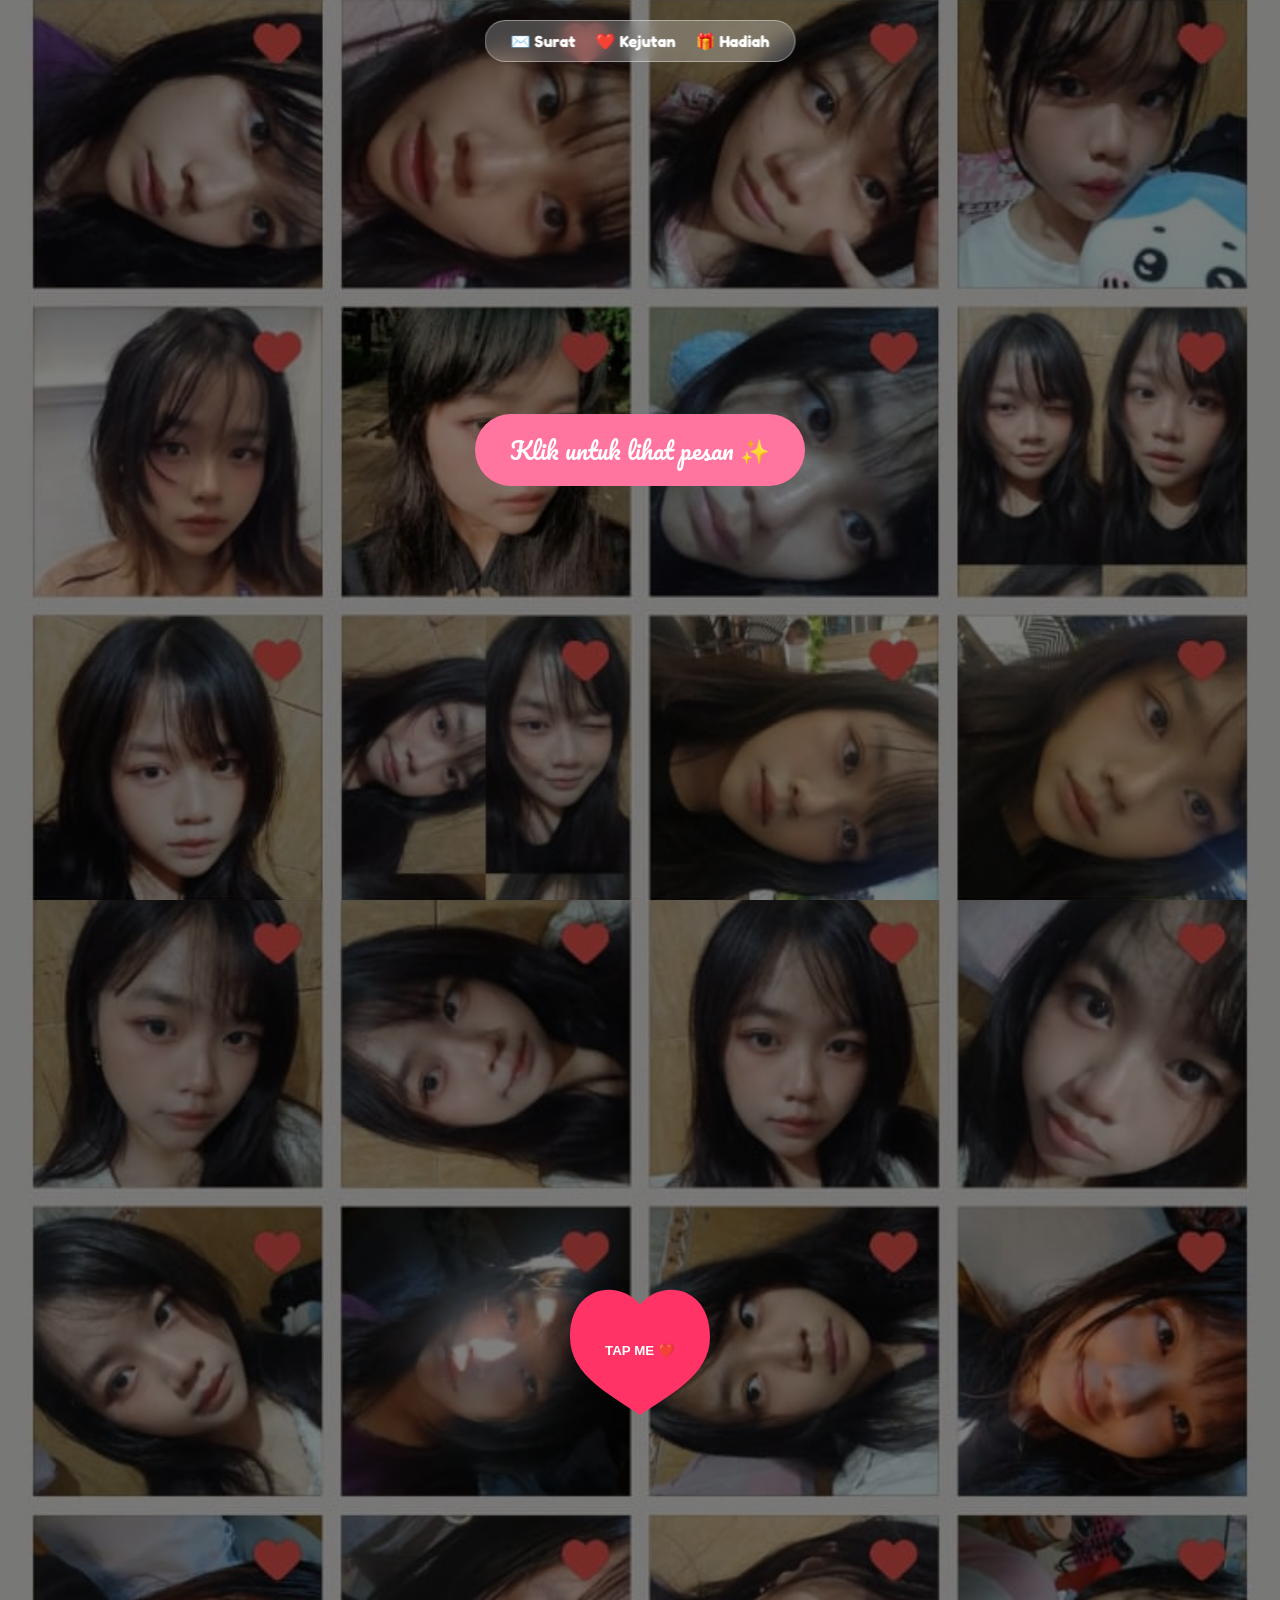
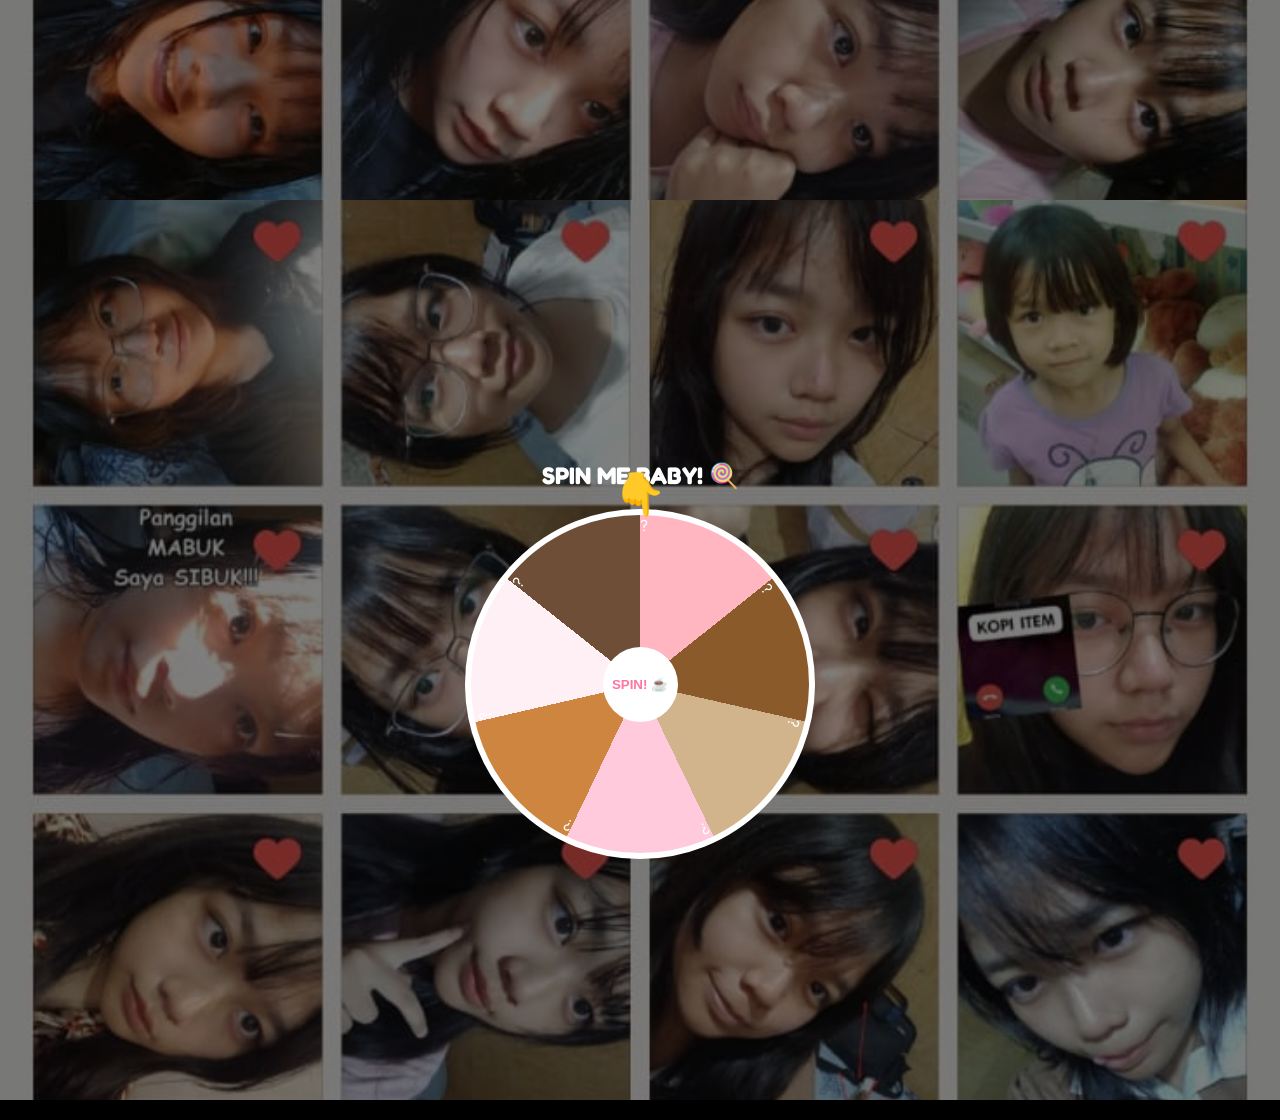
==== index.html @ 91cc910a "Modify letter text in index.html Updated the letter text to include a more positive message." ====
<!DOCTYPE html>
<html lang="id">
<head>
    <meta charset="UTF-8">
    <meta name="viewport" content="width=device-width, initial-scale=1.0">
    <title>Spesial Buat Koron Sayang</title>
    <link href="https://fonts.googleapis.com/css2?family=Fredoka:wght@400;600&family=Pacifico&display=swap" rel="stylesheet">
    <link rel="stylesheet" href="style.css">
</head>
<body>

    <nav class="cute-nav">
        <a href="#page1">✉️ Surat</a>
        <a href="#page2">❤️ Kejutan</a>
        <a href="#page3">🎁 Hadiah</a>
    </nav>

    <section id="page1" class="section-page">
        <button id="reveal-btn" onclick="openLetter()">Klik untuk lihat pesan ✨</button>
        <div id="letter-box" class="glass-card">
            <img src="Koronku 2/pop 1.jpeg" class="pop-img pop-left" alt="pop 1">
            <img src="Koronku 2/pop 2.jpeg" class="pop-img pop-center" alt="pop 2">
            <img src="Koronku 2/pop 3.jpeg" class="pop-img pop-right" alt="pop 3">
            <h2 class="romantic-title">Hello Sayangku...</h2>
            <p class="letter-text">
                Koron sayangku cintaku, <strong>SELAMAT SUDAH MENUNTASKAN UTBK</strong>, apapun yang jadi hasilnya, aku tetap mencintaimu, aku tetap bangga sama kamu. I LOVE YOU NO MATTER WHAT !!!
            </p>
        </div>
    </section>

    <section id="page2" class="section-page">
        <div class="love-container">
            <button id="love-btn" class="heart-shape-btn" onclick="explodeLove()">TAP ME ❤️</button>
            <div id="mid-message" class="message-center">
                <h2 class="msg-title">All my Gift</h2>
                <p class="msg-subtitle">Sayangku, terima kasih sudah selalu menerima buah cinta dan kasih sayangku</p>
                <span class="msg-footer">- Ur Provider</span>
            </div>
            <div id="circle-photos" class="photo-form-wrap">
                <img src="Koronku 3/photo 1.jpeg" class="heart-photo pos-top-left" alt="photo 1">
                <img src="Koronku 3/photo 2.jpeg" class="heart-photo pos-top-right" alt="photo 2">
                <img src="Koronku 3/photo 3.jpeg" class="heart-photo pos-mid-left" alt="photo 3">
                <img src="Koronku 3/photo 4.jpeg" class="heart-photo pos-mid-right" alt="photo 4">
                <img src="Koronku 3/photo 5.jpeg" class="heart-photo pos-bottom" alt="photo 5">
            </div>
        </div>
    </section>

    <section id="page3" class="section-page">
        <h1 class="spin-title">SPIN ME BABY! 🍭</h1>
        <div class="wheel-box">
            <div class="wheel-pointer">👇</div>
            <div id="wheel" class="wheel-canvas">
                <div class="segment" style="--sec:0;"><span>?</span></div>
                <div class="segment" style="--sec:1;"><span>?</span></div>
                <div class="segment" style="--sec:2;"><span>?</span></div>
                <div class="segment" style="--sec:3;"><span>?</span></div>
                <div class="segment" style="--sec:4;"><span>?</span></div>
                <div class="segment" style="--sec:5;"><span>?</span></div>
                <div class="segment" style="--sec:6;"><span>?</span></div>
            </div>
            <button id="spin-btn" onclick="spinWheel()">SPIN! ☕</button>
        </div>
    </section>

    <svg width="0" height="0">
        <defs>
            <clipPath id="heart-clip" clipPathUnits="objectBoundingBox">
                <path d="M 0.5, 0.15 C 0.35, -0.05, 0, 0, 0, 0.4 C 0, 0.7, 0.3, 0.85, 0.5, 1 C 0.7, 0.85, 1, 0.7, 1, 0.4 C 1, 0, 0.65, -0.05, 0.5, 0.15 Z" />
            </clipPath>
        </defs>
    </svg>
    <script src="script.js"></script>
</body>
</html>
---- style.css ----
html { scroll-behavior: smooth; }
body { margin: 0; padding: 0; font-family: 'Fredoka', sans-serif; color: #fff; background: #000; overflow-x: hidden; }

.cute-nav { position: fixed; top: 20px; left: 50%; transform: translateX(-50%); background: rgba(255, 255, 255, 0.25); backdrop-filter: blur(8px); padding: 10px 25px; border-radius: 30px; display: flex; gap: 20px; z-index: 100; border: 1px solid rgba(255, 255, 255, 0.4); }
.cute-nav a { color: #fff; text-decoration: none; font-weight: bold; }

.section-page { min-height: 100vh; display: flex; flex-direction: column; justify-content: center; align-items: center; background-size: cover; background-position: center; position: relative; }
#page1 { background-image: linear-gradient(rgba(0,0,0,0.5), rgba(0,0,0,0.5)), url('Koronku/bg 1.jpeg'); }
#page2 { background-image: linear-gradient(rgba(0,0,0,0.5), rgba(0,0,0,0.5)), url('Koronku/bg 2.jpeg'); }
#page3 { background-image: linear-gradient(rgba(0,0,0,0.5), rgba(0,0,0,0.5)), url('Koronku/bg 3.jpeg'); }

/* PAGE 1: TOMBOL PACIFICO & POP SLIDE */
#reveal-btn { background: #ff75a0; color: white; border: none; padding: 15px 35px; font-size: 1.5rem; font-family: 'Pacifico', cursive; border-radius: 50px; cursor: pointer; transition: 0.3s; }
.glass-card { background: rgba(255, 255, 255, 0.15); backdrop-filter: blur(15px); border: 2px solid rgba(255, 255, 255, 0.3); border-radius: 25px; padding: 40px; max-width: 500px; text-align: center; display: none; opacity: 0; position: relative; z-index: 5; }
.glass-card.open { display: block; opacity: 1; }

.pop-img { position: absolute; width: 100px; height: 100px; object-fit: cover; border: 3px solid #fff; border-radius: 10px; opacity: 0; transition: 0.8s cubic-bezier(0.175, 0.885, 0.32, 1.275); z-index: 10; top: 50%; left: 50%; transform: translate(-50%, -50%) scale(0.1); }
.pop-img.show { opacity: 1; transform: translate(var(--tx), var(--ty)) scale(1) rotate(var(--rot)); }
.pop-left { --tx: -260px; --ty: -180px; --rot: -10deg; }
.pop-center { --tx: -50px; --ty: -210px; --rot: 0deg; }
.pop-right { --tx: 160px; --ty: -180px; --rot: 10deg; }

/* PAGE 2: TEKS STABIL DI TENGAH */
.love-container { position: relative; width: 100%; height: 100vh; display: flex; justify-content: center; align-items: center; overflow: hidden; }
.heart-shape-btn { width: 140px; height: 130px; background: #ff3366; border: none; color: white; font-weight: bold; clip-path: url(#heart-clip); z-index: 10; cursor: pointer; transition: 0.4s; }
.message-center { position: absolute; text-align: center; width: 320px; top: 50%; left: 50%; transform: translate(-50%, -50%); opacity: 0; transition: 1s; z-index: 5; height: 160px; display: flex; flex-direction: column; justify-content: center; }
.message-center.show-msg { opacity: 1; }
.msg-title { font-family: 'Pacifico', cursive; color: #ffcbdc; font-size: 2.2rem; margin: 0; }

.heart-photo { position: absolute; width: 180px; height: 180px; object-fit: cover; clip-path: url(#heart-clip); left: 50%; top: 50%; transform: translate(-50%, -50%) scale(0); opacity: 0; transition: 1.2s cubic-bezier(0.175, 0.885, 0.32, 1.1); }
.show-form .heart-photo { opacity: 1; }
.show-form .pos-top-left { transform: translate(-280px, -200px) scale(1); }
.show-form .pos-top-right { transform: translate(100px, -200px) scale(1); }
.show-form .pos-mid-left { transform: translate(-350px, 20px) scale(1); }
.show-form .pos-mid-right { transform: translate(170px, 20px) scale(1); }
.show-form .pos-bottom { transform: translate(-90px, 220px) scale(1); }

/* PAGE 3: ANTI-PENYON & SPIN TERUS */
.wheel-box { position: relative; width: 350px; height: 350px; display: flex; justify-content: center; align-items: center; }
.wheel-canvas { width: 350px; height: 350px; border-radius: 50%; border: 6px solid #fff; position: relative; overflow: hidden; box-sizing: border-box; background: conic-gradient(#ffb6c1 0 51.4deg, #8b5a2b 51.4deg 102.8deg, #d2b48c 102.8deg 154.2deg, #ffcbdc 154.2deg 205.6deg, #cd853f 205.6deg 257deg, #fff0f5 257deg 308.4deg, #6f4e37 308.4deg 360deg); transition: transform 4s cubic-bezier(0.15, 0, 0.15, 1); transform-origin: center center; }
.wheel-pointer { position: absolute; top: -40px; left: 50%; transform: translateX(-50%); font-size: 2.5rem; z-index: 20; }
.segment { position: absolute; width: 50%; height: 50%; top: 0; left: 50%; transform-origin: 0% 100%; transform: rotate(calc(var(--sec) * 51.43deg)); }
#spin-btn { position: absolute; width: 75px; height: 75px; border-radius: 50%; border: none; background: #fff; color: #ff75a0; font-weight: bold; cursor: pointer; z-index: 30; }

.particle { position: absolute; left: 50%; top: 50%; animation: explode 1s forwards; }
@keyframes explode { 100% { transform: translate(var(--tx), var(--ty)) scale(0); opacity: 0; } }
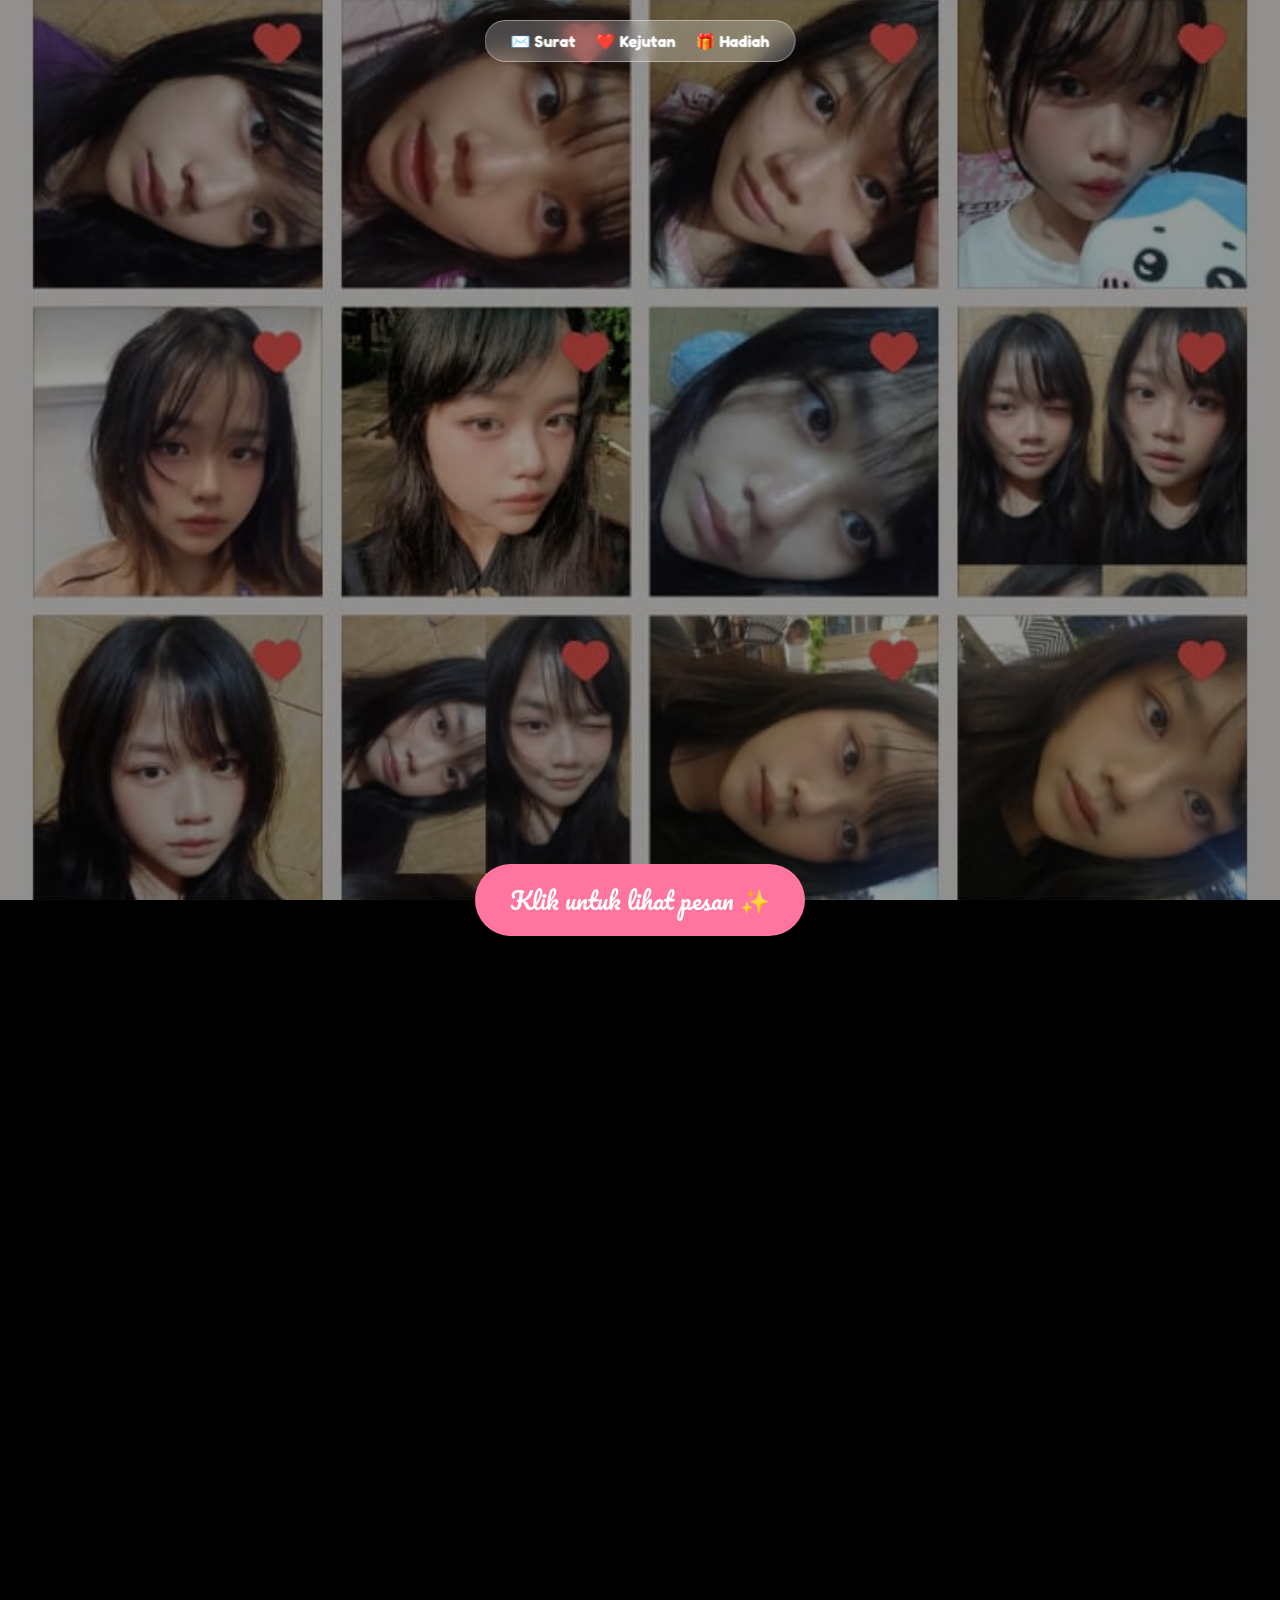
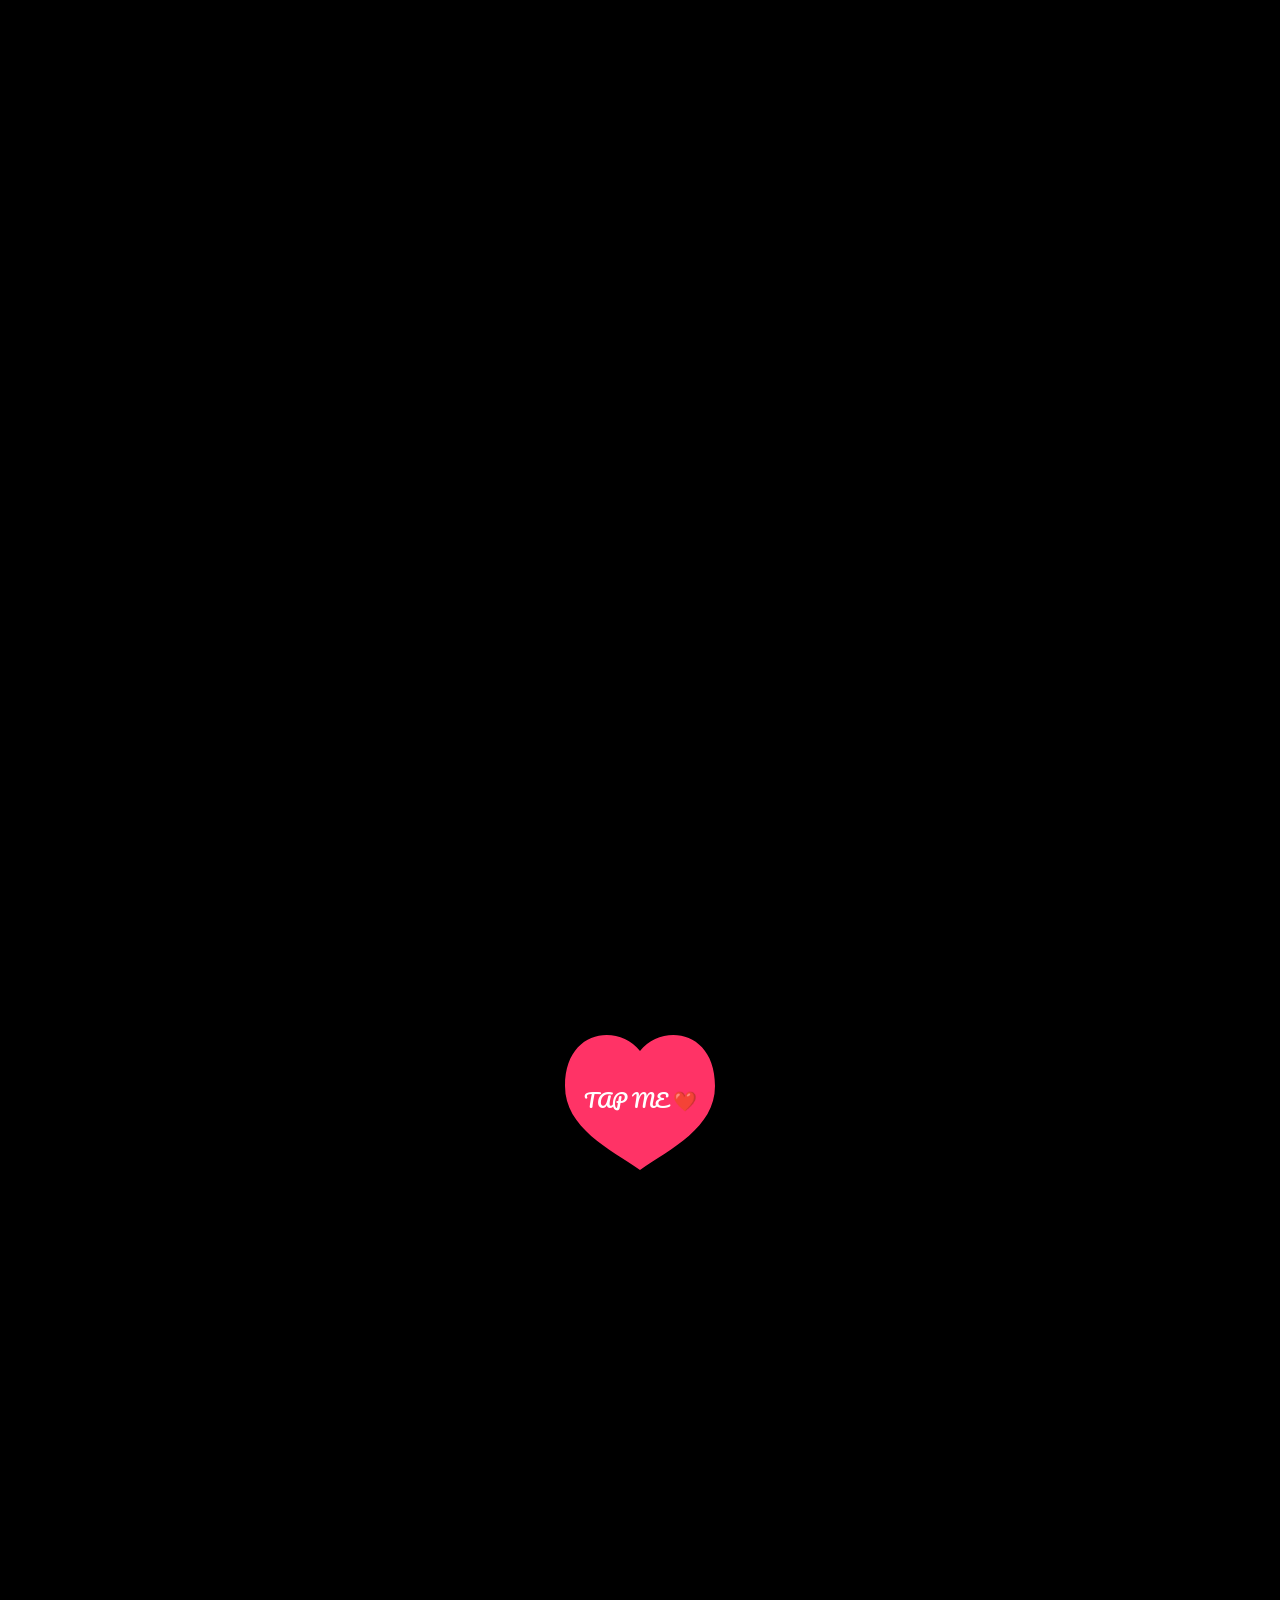
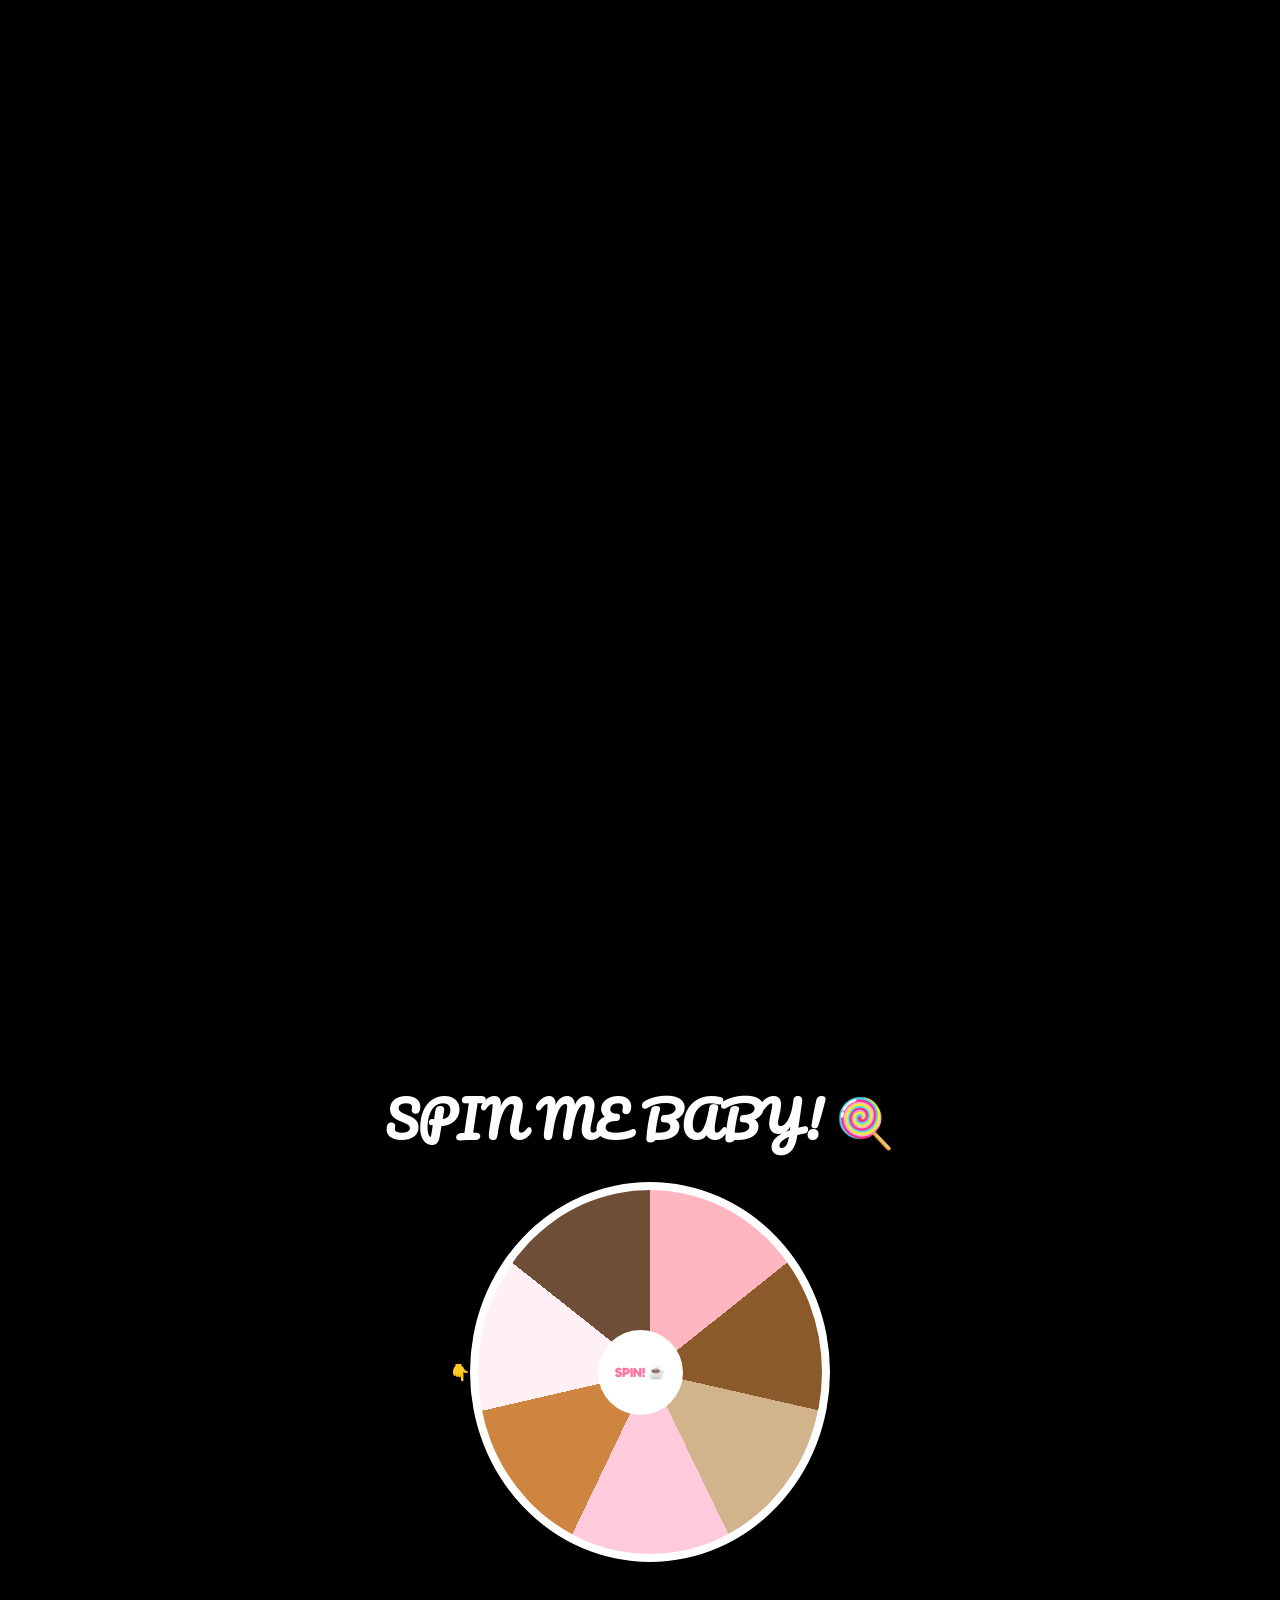
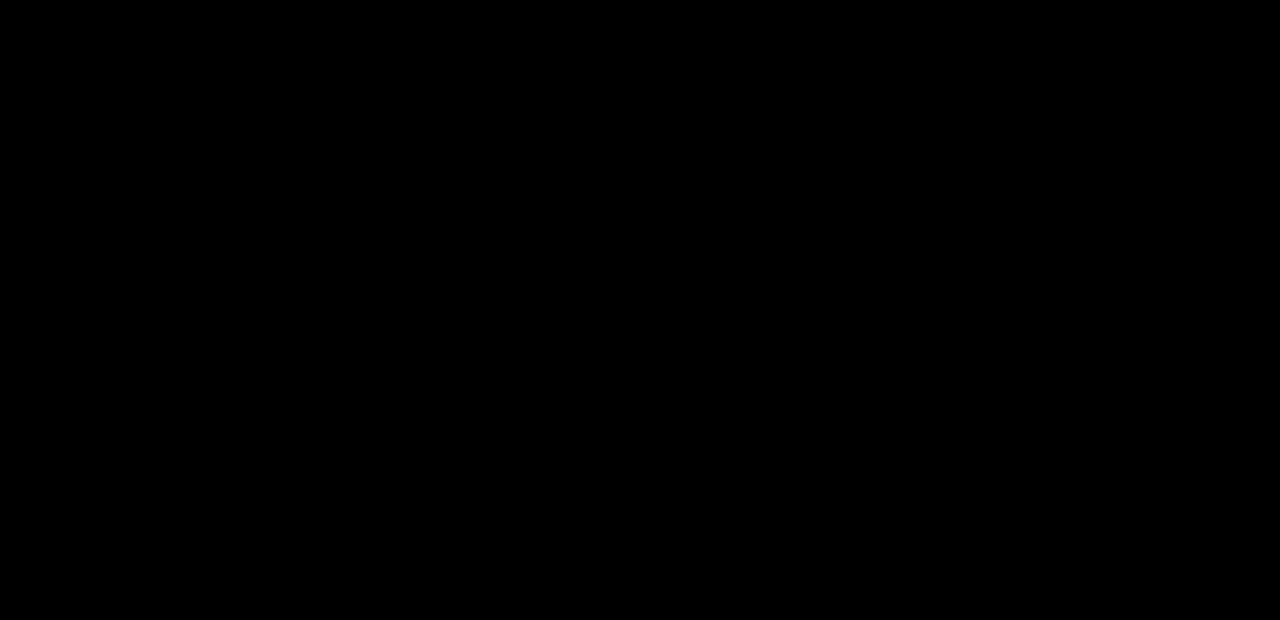
==== commit 20fa141d: "Update index.html" ====
--- a/index.html
+++ b/index.html
@@ -23,7 +23,7 @@
             <img src="Koronku 2/pop 3.jpeg" class="pop-img pop-right" alt="pop 3">
             <h2 class="romantic-title">Hello Sayangku...</h2>
             <p class="letter-text">
-                Koron sayangku cintaku, <strong>SELAMAT SUDAH MENUNTASKAN UTBK</strong>, apapun yang jadi hasilnya, aku tetap mencintaimu, aku tetap bangga sama kamu. I LOVE YOU NO MATTER WHAT !!!
+                Koron sayangku cintaku, <strong>SELAMAT SUDAH MENUNTASKAN UTBK</strong>, apapun hasilnya, aku tetap sayang sama kamu seutuhnya, aku tetap sangat mencintaimu, aku tetap bangga sama kamu. <strong>I LOVE YOU NO MATTER WHAT!!!</strong>
             </p>
         </div>
     </section>
@@ -47,7 +47,7 @@
     </section>
 
     <section id="page3" class="section-page">
-        <h1 class="spin-title">SPIN ME BABY! 🍭</h1>
+        <h1 class="spin-title" style="font-family: 'Pacifico', cursive; font-size: 3rem; margin-bottom: 20px;">SPIN ME BABY! 🍭</h1>
         <div class="wheel-box">
             <div class="wheel-pointer">👇</div>
             <div id="wheel" class="wheel-canvas">
--- a/style.css
+++ b/style.css
@@ -1,46 +1,93 @@
+/* --- DASAR & NAV --- */
 html { scroll-behavior: smooth; }
 body { margin: 0; padding: 0; font-family: 'Fredoka', sans-serif; color: #fff; background: #000; overflow-x: hidden; }
 
-.cute-nav { position: fixed; top: 20px; left: 50%; transform: translateX(-50%); background: rgba(255, 255, 255, 0.25); backdrop-filter: blur(8px); padding: 10px 25px; border-radius: 30px; display: flex; gap: 20px; z-index: 100; border: 1px solid rgba(255, 255, 255, 0.4); }
+.cute-nav {
+    position: fixed; top: 20px; left: 50%; transform: translateX(-50%);
+    background: rgba(255, 255, 255, 0.25); backdrop-filter: blur(8px);
+    padding: 10px 25px; border-radius: 30px; display: flex; gap: 20px; z-index: 100;
+    border: 1px solid rgba(255, 255, 255, 0.4);
+}
 .cute-nav a { color: #fff; text-decoration: none; font-weight: bold; }
 
-.section-page { min-height: 100vh; display: flex; flex-direction: column; justify-content: center; align-items: center; background-size: cover; background-position: center; position: relative; }
-#page1 { background-image: linear-gradient(rgba(0,0,0,0.5), rgba(0,0,0,0.5)), url('Koronku/bg 1.jpeg'); }
-#page2 { background-image: linear-gradient(rgba(0,0,0,0.5), rgba(0,0,0,0.5)), url('Koronku/bg 2.jpeg'); }
-#page3 { background-image: linear-gradient(rgba(0,0,0,0.5), rgba(0,0,0,0.5)), url('Koronku/bg 3.jpeg'); }
+/* SECTIONS: Dibuat lebih panjang (200vh) agar background lebih terekspos */
+.section-page {
+    min-height: 200vh; 
+    display: flex; flex-direction: column; 
+    justify-content: center; align-items: center;
+    background-size: cover; background-position: center; 
+    background-attachment: fixed; /* Membuat efek parallax agar foto background lebih 'terasa' */
+    position: relative;
+}
+#page1 { background-image: linear-gradient(rgba(0,0,0,0.4), rgba(0,0,0,0.4)), url('Koronku/bg 1.jpeg'); }
+#page2 { background-image: linear-gradient(rgba(0,0,0,0.4), rgba(0,0,0,0.4)), url('Koronku/bg 2.jpeg'); }
+#page3 { background-image: linear-gradient(rgba(0,0,0,0.4), rgba(0,0,0,0.4)), url('Koronku/bg 3.jpeg'); }
 
-/* PAGE 1: TOMBOL PACIFICO & POP SLIDE */
-#reveal-btn { background: #ff75a0; color: white; border: none; padding: 15px 35px; font-size: 1.5rem; font-family: 'Pacifico', cursive; border-radius: 50px; cursor: pointer; transition: 0.3s; }
-.glass-card { background: rgba(255, 255, 255, 0.15); backdrop-filter: blur(15px); border: 2px solid rgba(255, 255, 255, 0.3); border-radius: 25px; padding: 40px; max-width: 500px; text-align: center; display: none; opacity: 0; position: relative; z-index: 5; }
+/* PAGE 1: SURAT */
+#reveal-btn {
+    background: #ff75a0; color: white; border: none; padding: 15px 35px;
+    font-size: 1.5rem; font-family: 'Pacifico', cursive;
+    border-radius: 50px; cursor: pointer; transition: 0.3s;
+}
+.glass-card {
+    background: rgba(255, 255, 255, 0.15); backdrop-filter: blur(15px);
+    border: 2px solid rgba(255, 255, 255, 0.3); border-radius: 25px;
+    padding: 50px 40px; max-width: 500px; text-align: center;
+    display: none; opacity: 0; position: relative; z-index: 5;
+}
 .glass-card.open { display: block; opacity: 1; }
 
-.pop-img { position: absolute; width: 100px; height: 100px; object-fit: cover; border: 3px solid #fff; border-radius: 10px; opacity: 0; transition: 0.8s cubic-bezier(0.175, 0.885, 0.32, 1.275); z-index: 10; top: 50%; left: 50%; transform: translate(-50%, -50%) scale(0.1); }
+.pop-img {
+    position: absolute; width: 110px; height: 110px; object-fit: cover;
+    border: 3px solid #fff; border-radius: 12px; opacity: 0;
+    transition: 0.8s cubic-bezier(0.175, 0.885, 0.32, 1.275);
+    z-index: 10; top: 50%; left: 50%; transform: translate(-50%, -50%) scale(0.1);
+}
 .pop-img.show { opacity: 1; transform: translate(var(--tx), var(--ty)) scale(1) rotate(var(--rot)); }
-.pop-left { --tx: -260px; --ty: -180px; --rot: -10deg; }
-.pop-center { --tx: -50px; --ty: -210px; --rot: 0deg; }
-.pop-right { --tx: 160px; --ty: -180px; --rot: 10deg; }
+.pop-left { --tx: -280px; --ty: -200px; --rot: -10deg; }
+.pop-center { --tx: -50px; --ty: -240px; --rot: 0deg; }
+.pop-right { --tx: 180px; --ty: -200px; --rot: 10deg; }
 
-/* PAGE 2: TEKS STABIL DI TENGAH */
-.love-container { position: relative; width: 100%; height: 100vh; display: flex; justify-content: center; align-items: center; overflow: hidden; }
-.heart-shape-btn { width: 140px; height: 130px; background: #ff3366; border: none; color: white; font-weight: bold; clip-path: url(#heart-clip); z-index: 10; cursor: pointer; transition: 0.4s; }
-.message-center { position: absolute; text-align: center; width: 320px; top: 50%; left: 50%; transform: translate(-50%, -50%); opacity: 0; transition: 1s; z-index: 5; height: 160px; display: flex; flex-direction: column; justify-content: center; }
+/* PAGE 2: REVISI POSISI TEKS & FOTO */
+.love-container { position: relative; width: 100%; height: 100vh; display: flex; justify-content: center; align-items: center; }
+
+.heart-shape-btn {
+    width: 150px; height: 140px; background: #ff3366; border: none;
+    color: white; font-family: 'Pacifico', cursive; font-size: 1.2rem;
+    clip-path: url(#heart-clip); z-index: 20; cursor: pointer; transition: 0.4s;
+}
+
+.message-center {
+    position: absolute; text-align: center; width: 350px;
+    top: 50%; left: 50%; transform: translate(-50%, -50%);
+    opacity: 0; transition: 1.2s; z-index: 5;
+}
 .message-center.show-msg { opacity: 1; }
-.msg-title { font-family: 'Pacifico', cursive; color: #ffcbdc; font-size: 2.2rem; margin: 0; }
+.msg-title { font-family: 'Pacifico', cursive; color: #ffcbdc; font-size: 2.5rem; margin: 0; }
+.msg-subtitle { font-weight: 600; margin-top: 10px; line-height: 1.4; text-shadow: 1px 1px 5px rgba(0,0,0,0.5); }
 
-.heart-photo { position: absolute; width: 180px; height: 180px; object-fit: cover; clip-path: url(#heart-clip); left: 50%; top: 50%; transform: translate(-50%, -50%) scale(0); opacity: 0; transition: 1.2s cubic-bezier(0.175, 0.885, 0.32, 1.1); }
-.show-form .heart-photo { opacity: 1; }
-.show-form .pos-top-left { transform: translate(-280px, -200px) scale(1); }
-.show-form .pos-top-right { transform: translate(100px, -200px) scale(1); }
-.show-form .pos-mid-left { transform: translate(-350px, 20px) scale(1); }
-.show-form .pos-mid-right { transform: translate(170px, 20px) scale(1); }
-.show-form .pos-bottom { transform: translate(-90px, 220px) scale(1); }
+.heart-photo {
+    position: absolute; width: 200px; height: 200px; object-fit: cover;
+    clip-path: url(#heart-clip); left: 50%; top: 50%;
+    transform: translate(-50%, -50%) scale(0); opacity: 0;
+    transition: 1.3s cubic-bezier(0.175, 0.885, 0.32, 1.1);
+}
+/* Koordinat diperluas agar teks di tengah tidak tertutup dan wajah aman */
+.show-form .pos-top-left { transform: translate(-340px, -230px) scale(1); }
+.show-form .pos-top-right { transform: translate(140px, -230px) scale(1); }
+.show-form .pos-mid-left { transform: translate(-420px, 20px) scale(1); }
+.show-form .pos-mid-right { transform: translate(220px, 20px) scale(1); }
+.show-form .pos-bottom { transform: translate(-100px, 260px) scale(1); }
 
-/* PAGE 3: ANTI-PENYON & SPIN TERUS */
-.wheel-box { position: relative; width: 350px; height: 350px; display: flex; justify-content: center; align-items: center; }
-.wheel-canvas { width: 350px; height: 350px; border-radius: 50%; border: 6px solid #fff; position: relative; overflow: hidden; box-sizing: border-box; background: conic-gradient(#ffb6c1 0 51.4deg, #8b5a2b 51.4deg 102.8deg, #d2b48c 102.8deg 154.2deg, #ffcbdc 154.2deg 205.6deg, #cd853f 205.6deg 257deg, #fff0f5 257deg 308.4deg, #6f4e37 308.4deg 360deg); transition: transform 4s cubic-bezier(0.15, 0, 0.15, 1); transform-origin: center center; }
-.wheel-pointer { position: absolute; top: -40px; left: 50%; transform: translateX(-50%); font-size: 2.5rem; z-index: 20; }
-.segment { position: absolute; width: 50%; height: 50%; top: 0; left: 50%; transform-origin: 0% 100%; transform: rotate(calc(var(--sec) * 51.43deg)); }
-#spin-btn { position: absolute; width: 75px; height: 75px; border-radius: 50%; border: none; background: #fff; color: #ff75a0; font-weight: bold; cursor: pointer; z-index: 30; }
+/* PAGE 3: SPIN WHEEL */
+.wheel-box { position: relative; width: 380px; height: 380px; display: flex; justify-content: center; align-items: center; }
+.wheel-canvas {
+    width: 380px; height: 380px; border-radius: 50%; border: 8px solid #fff;
+    position: relative; overflow: hidden; box-sizing: border-box;
+    background: conic-gradient(#ffb6c1 0 51.4deg, #8b5a2b 51.4deg 102.8deg, #d2b48c 102.8deg 154.2deg, #ffcbdc 154.2deg 205.6deg, #cd853f 205.6deg 257deg, #fff0f5 257deg 308.4deg, #6f4e37 308.4deg 360deg);
+    transition: transform 4s cubic-bezier(0.15, 0, 0.15, 1);
+}
+#spin-btn { position: absolute; width: 85px; height: 85px; border-radius: 50%; border: none; background: #fff; color: #ff75a0; font-family: 'Fredoka', sans-serif; font-weight: bold; cursor: pointer; z-index: 30; }
 
 .particle { position: absolute; left: 50%; top: 50%; animation: explode 1s forwards; }
 @keyframes explode { 100% { transform: translate(var(--tx), var(--ty)) scale(0); opacity: 0; } }
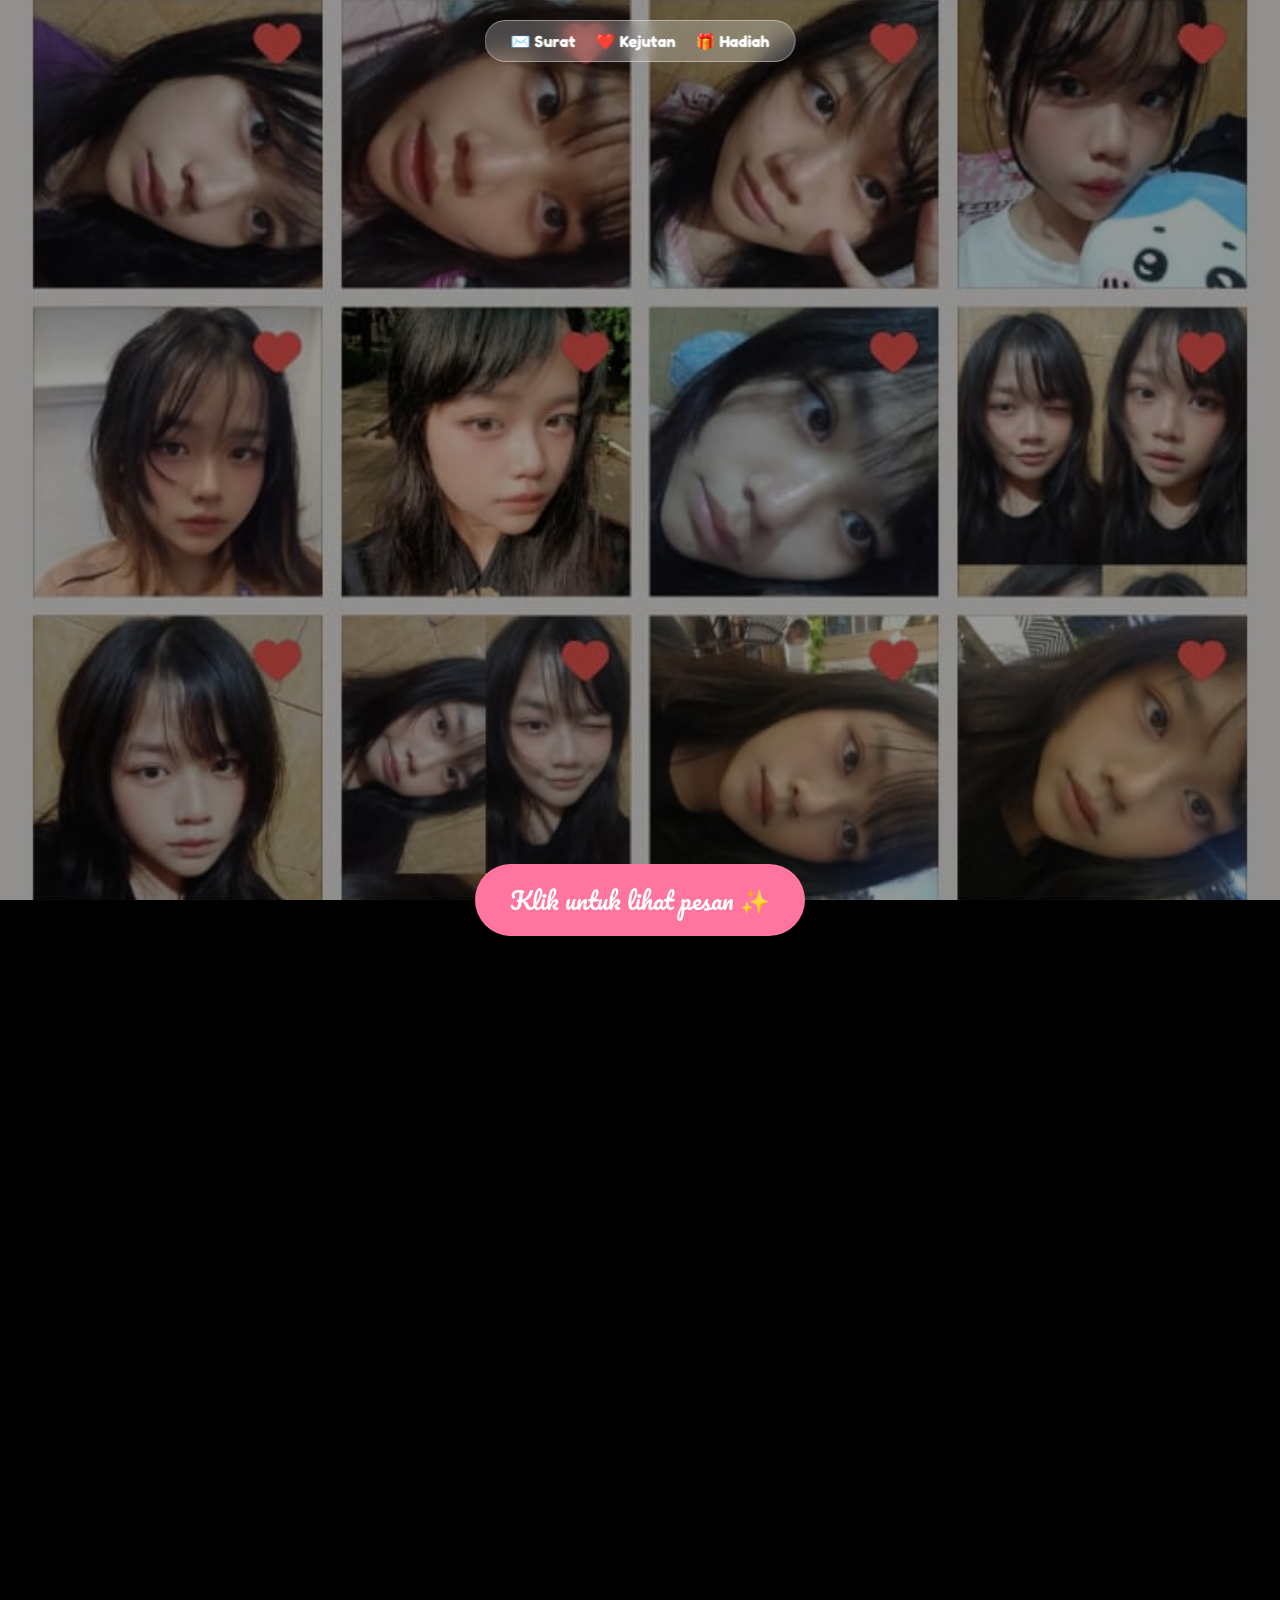
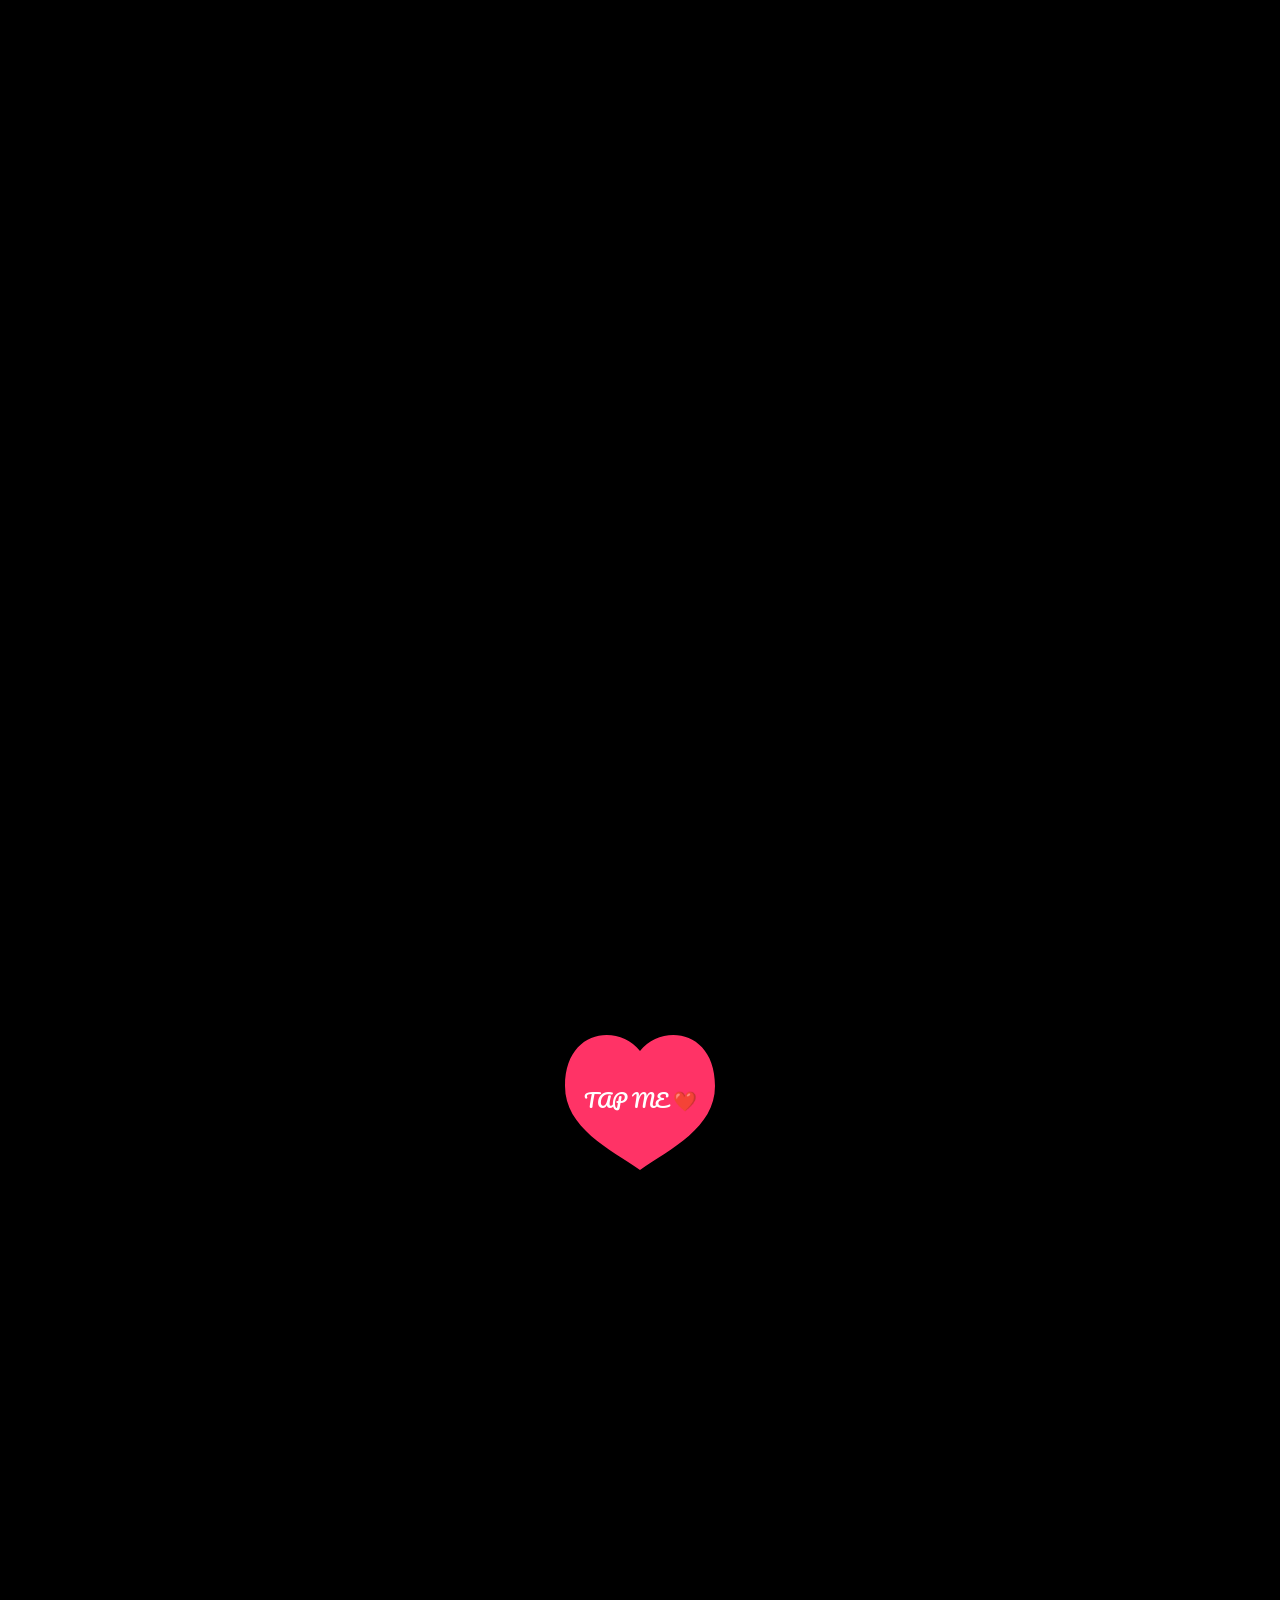
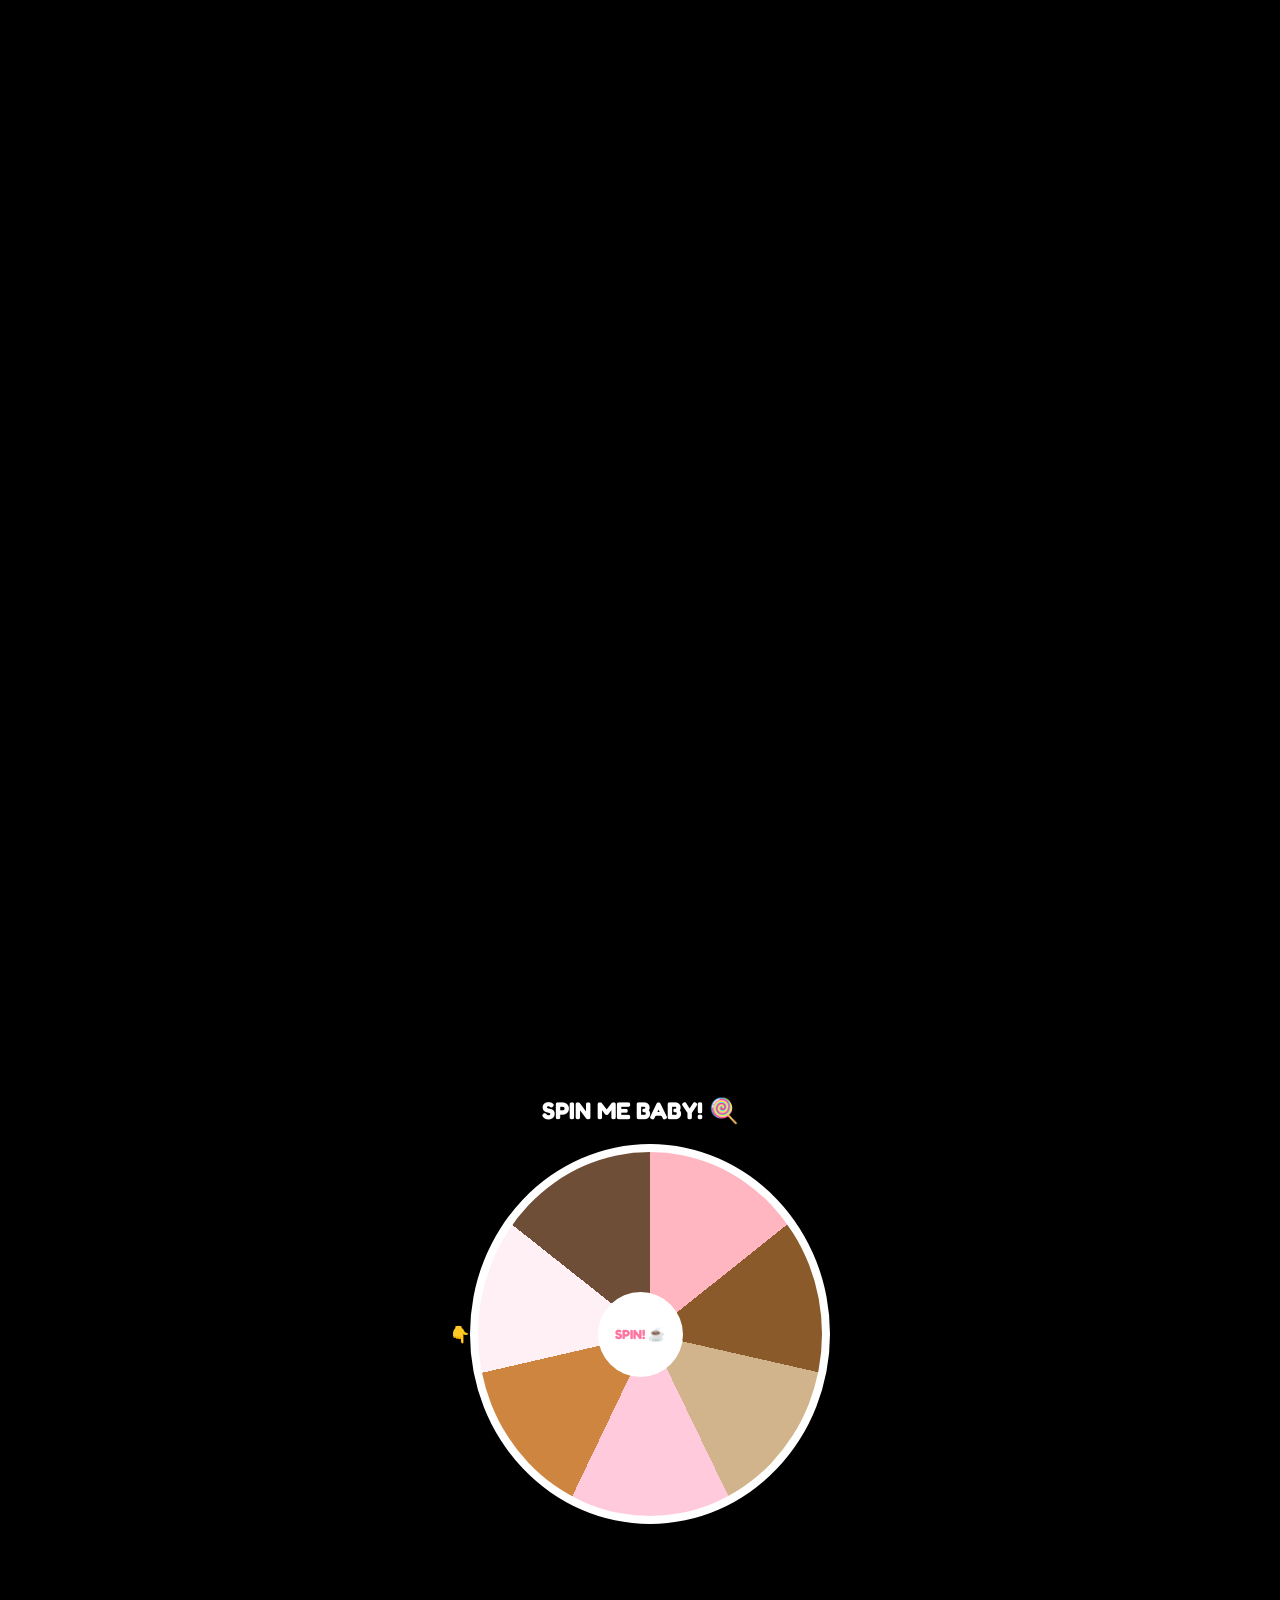
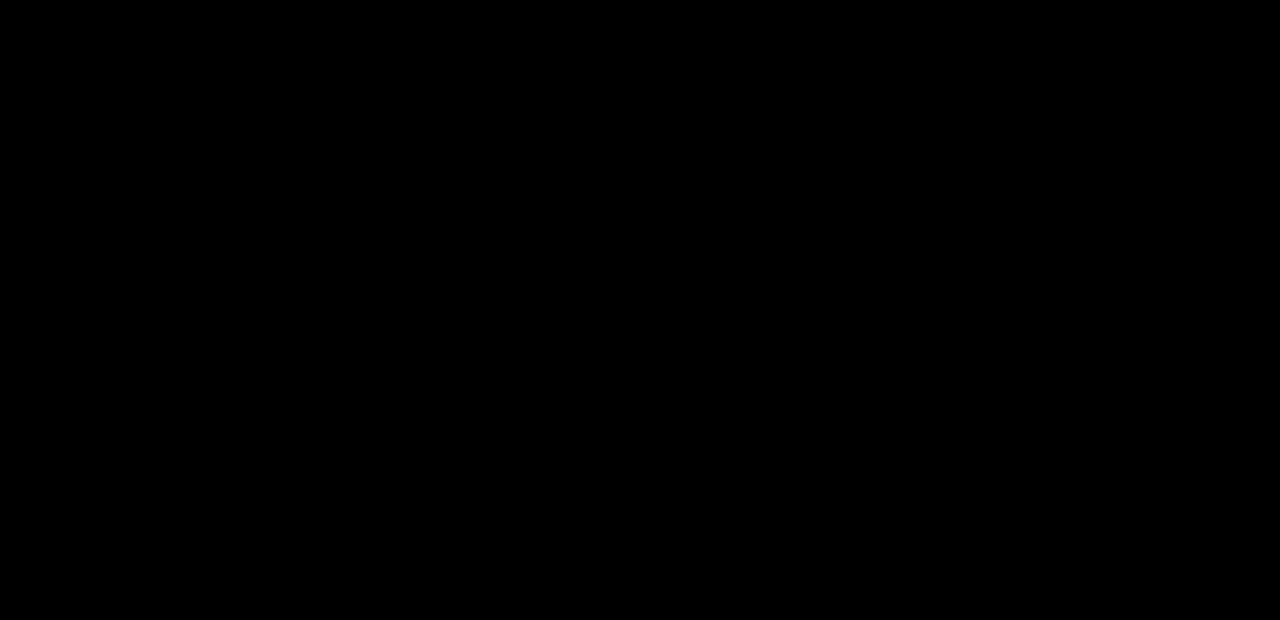
==== commit ddf331dc: "Update index.html" ====
--- a/index.html
+++ b/index.html
@@ -47,7 +47,7 @@
     </section>
 
     <section id="page3" class="section-page">
-        <h1 class="spin-title" style="font-family: 'Pacifico', cursive; font-size: 3rem; margin-bottom: 20px;">SPIN ME BABY! 🍭</h1>
+        <h1 class="spin-title">SPIN ME BABY! 🍭</h1>
         <div class="wheel-box">
             <div class="wheel-pointer">👇</div>
             <div id="wheel" class="wheel-canvas">
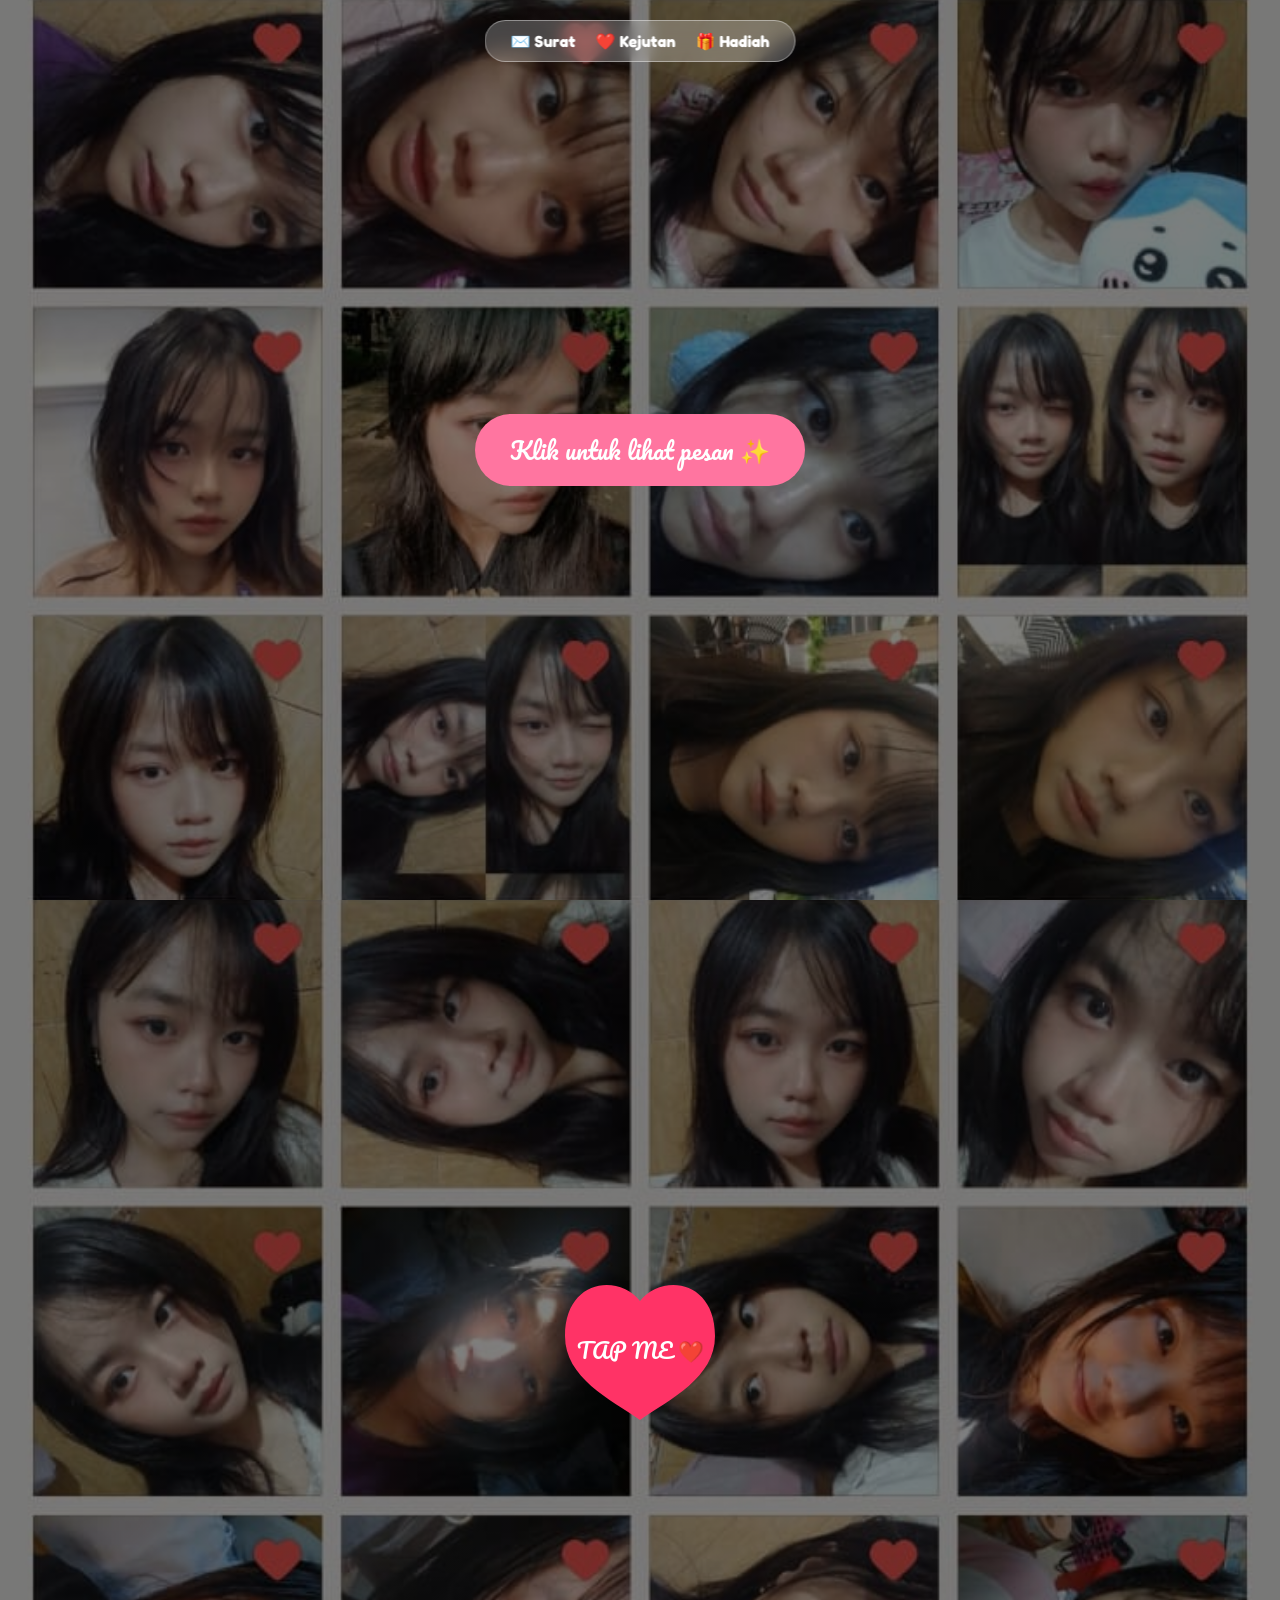
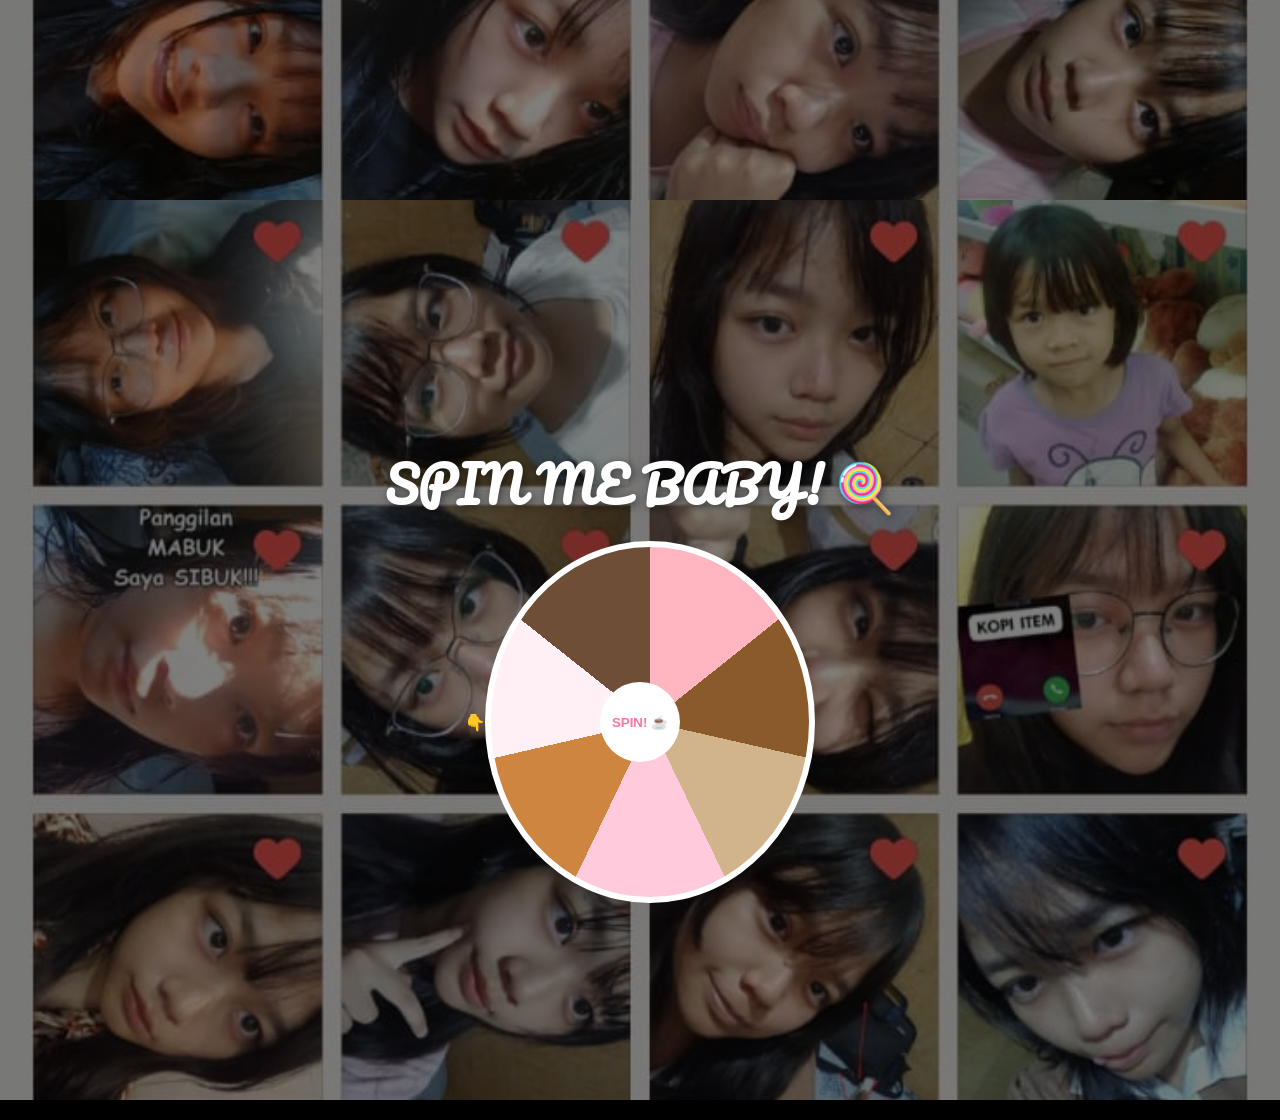
==== commit 43862614: "Update index.html" ====
--- a/index.html
+++ b/index.html
@@ -3,7 +3,7 @@
 <head>
     <meta charset="UTF-8">
     <meta name="viewport" content="width=device-width, initial-scale=1.0">
-    <title>Spesial Buat Koron Sayang</title>
+    <title>Spesial Buat Istriku</title>
     <link href="https://fonts.googleapis.com/css2?family=Fredoka:wght@400;600&family=Pacifico&display=swap" rel="stylesheet">
     <link rel="stylesheet" href="style.css">
 </head>
--- a/style.css
+++ b/style.css
@@ -1,93 +1,48 @@
-/* --- DASAR & NAV --- */
 html { scroll-behavior: smooth; }
 body { margin: 0; padding: 0; font-family: 'Fredoka', sans-serif; color: #fff; background: #000; overflow-x: hidden; }
 
-.cute-nav {
-    position: fixed; top: 20px; left: 50%; transform: translateX(-50%);
-    background: rgba(255, 255, 255, 0.25); backdrop-filter: blur(8px);
-    padding: 10px 25px; border-radius: 30px; display: flex; gap: 20px; z-index: 100;
-    border: 1px solid rgba(255, 255, 255, 0.4);
-}
+.cute-nav { position: fixed; top: 20px; left: 50%; transform: translateX(-50%); background: rgba(255, 255, 255, 0.25); backdrop-filter: blur(8px); padding: 10px 25px; border-radius: 30px; display: flex; gap: 20px; z-index: 100; border: 1px solid rgba(255, 255, 255, 0.4); }
 .cute-nav a { color: #fff; text-decoration: none; font-weight: bold; }
 
-/* SECTIONS: Dibuat lebih panjang (200vh) agar background lebih terekspos */
-.section-page {
-    min-height: 200vh; 
-    display: flex; flex-direction: column; 
-    justify-content: center; align-items: center;
-    background-size: cover; background-position: center; 
-    background-attachment: fixed; /* Membuat efek parallax agar foto background lebih 'terasa' */
-    position: relative;
-}
-#page1 { background-image: linear-gradient(rgba(0,0,0,0.4), rgba(0,0,0,0.4)), url('Koronku/bg 1.jpeg'); }
-#page2 { background-image: linear-gradient(rgba(0,0,0,0.4), rgba(0,0,0,0.4)), url('Koronku/bg 2.jpeg'); }
-#page3 { background-image: linear-gradient(rgba(0,0,0,0.4), rgba(0,0,0,0.4)), url('Koronku/bg 3.jpeg'); }
+/* SECTIONS: Kembali ke 100vh agar formasi tidak hilang */
+.section-page { min-height: 100vh; display: flex; flex-direction: column; justify-content: center; align-items: center; background-size: cover; background-position: center; position: relative; }
+#page1 { background-image: linear-gradient(rgba(0,0,0,0.5), rgba(0,0,0,0.5)), url('Koronku/bg 1.jpeg'); }
+#page2 { background-image: linear-gradient(rgba(0,0,0,0.5), rgba(0,0,0,0.5)), url('Koronku/bg 2.jpeg'); }
+#page3 { background-image: linear-gradient(rgba(0,0,0,0.5), rgba(0,0,0,0.5)), url('Koronku/bg 3.jpeg'); }
 
-/* PAGE 1: SURAT */
-#reveal-btn {
-    background: #ff75a0; color: white; border: none; padding: 15px 35px;
-    font-size: 1.5rem; font-family: 'Pacifico', cursive;
-    border-radius: 50px; cursor: pointer; transition: 0.3s;
-}
-.glass-card {
-    background: rgba(255, 255, 255, 0.15); backdrop-filter: blur(15px);
-    border: 2px solid rgba(255, 255, 255, 0.3); border-radius: 25px;
-    padding: 50px 40px; max-width: 500px; text-align: center;
-    display: none; opacity: 0; position: relative; z-index: 5;
-}
+/* PAGE 1 */
+#reveal-btn { background: #ff75a0; color: white; border: none; padding: 15px 35px; font-size: 1.5rem; font-family: 'Pacifico', cursive; border-radius: 50px; cursor: pointer; transition: 0.3s; }
+.glass-card { background: rgba(255, 255, 255, 0.15); backdrop-filter: blur(15px); border: 2px solid rgba(255, 255, 255, 0.3); border-radius: 25px; padding: 40px; max-width: 500px; text-align: center; display: none; opacity: 0; position: relative; z-index: 5; }
 .glass-card.open { display: block; opacity: 1; }
 
-.pop-img {
-    position: absolute; width: 110px; height: 110px; object-fit: cover;
-    border: 3px solid #fff; border-radius: 12px; opacity: 0;
-    transition: 0.8s cubic-bezier(0.175, 0.885, 0.32, 1.275);
-    z-index: 10; top: 50%; left: 50%; transform: translate(-50%, -50%) scale(0.1);
-}
-.pop-img.show { opacity: 1; transform: translate(var(--tx), var(--ty)) scale(1) rotate(var(--rot)); }
-.pop-left { --tx: -280px; --ty: -200px; --rot: -10deg; }
-.pop-center { --tx: -50px; --ty: -240px; --rot: 0deg; }
-.pop-right { --tx: 180px; --ty: -200px; --rot: 10deg; }
+.pop-img { position: absolute; width: 105px; height: 105px; object-fit: cover; border: 3px solid #fff; border-radius: 10px; opacity: 0; transition: 0.8s; z-index: 10; top: 50%; left: 50%; transform: translate(-50%, -50%) scale(0.1); }
+.pop-img.show { opacity: 1; }
+.pop-left.show { transform: translate(-280px, -200px) scale(1) rotate(-10deg); }
+.pop-center.show { transform: translate(-50px, -230px) scale(1) rotate(0deg); }
+.pop-right.show { transform: translate(180px, -200px) scale(1) rotate(10deg); }
 
-/* PAGE 2: REVISI POSISI TEKS & FOTO */
-.love-container { position: relative; width: 100%; height: 100vh; display: flex; justify-content: center; align-items: center; }
+/* PAGE 2: STABILITAS TINGGI */
+.love-container { position: relative; width: 100%; height: 100vh; display: flex; justify-content: center; align-items: center; overflow: visible; }
 
-.heart-shape-btn {
-    width: 150px; height: 140px; background: #ff3366; border: none;
-    color: white; font-family: 'Pacifico', cursive; font-size: 1.2rem;
-    clip-path: url(#heart-clip); z-index: 20; cursor: pointer; transition: 0.4s;
-}
+.heart-shape-btn { width: 150px; height: 140px; background: #ff3366; border: none; color: white; font-family: 'Pacifico', cursive; font-size: 1.3rem; clip-path: url(#heart-clip); z-index: 20; cursor: pointer; transition: 0.4s; }
 
-.message-center {
-    position: absolute; text-align: center; width: 350px;
-    top: 50%; left: 50%; transform: translate(-50%, -50%);
-    opacity: 0; transition: 1.2s; z-index: 5;
-}
+.message-center { position: absolute; text-align: center; width: 340px; top: 50%; left: 50%; transform: translate(-50%, -50%); opacity: 0; transition: 1s; z-index: 5; }
 .message-center.show-msg { opacity: 1; }
-.msg-title { font-family: 'Pacifico', cursive; color: #ffcbdc; font-size: 2.5rem; margin: 0; }
-.msg-subtitle { font-weight: 600; margin-top: 10px; line-height: 1.4; text-shadow: 1px 1px 5px rgba(0,0,0,0.5); }
+.msg-title { font-family: 'Pacifico', cursive; color: #ffcbdc; font-size: 2.3rem; margin: 0; }
 
-.heart-photo {
-    position: absolute; width: 200px; height: 200px; object-fit: cover;
-    clip-path: url(#heart-clip); left: 50%; top: 50%;
-    transform: translate(-50%, -50%) scale(0); opacity: 0;
-    transition: 1.3s cubic-bezier(0.175, 0.885, 0.32, 1.1);
-}
-/* Koordinat diperluas agar teks di tengah tidak tertutup dan wajah aman */
-.show-form .pos-top-left { transform: translate(-340px, -230px) scale(1); }
-.show-form .pos-top-right { transform: translate(140px, -230px) scale(1); }
-.show-form .pos-mid-left { transform: translate(-420px, 20px) scale(1); }
-.show-form .pos-mid-right { transform: translate(220px, 20px) scale(1); }
-.show-form .pos-bottom { transform: translate(-100px, 260px) scale(1); }
+.heart-photo { position: absolute; width: 185px; height: 185px; object-fit: cover; clip-path: url(#heart-clip); left: 50%; top: 50%; transform: translate(-50%, -50%) scale(0); opacity: 0; transition: 1.2s cubic-bezier(0.175, 0.885, 0.32, 1.1); }
+.show-form .heart-photo { opacity: 1; }
+.show-form .pos-top-left { transform: translate(-300px, -210px) scale(1); }
+.show-form .pos-top-right { transform: translate(110px, -210px) scale(1); }
+.show-form .pos-mid-left { transform: translate(-380px, 20px) scale(1); }
+.show-form .pos-mid-right { transform: translate(190px, 20px) scale(1); }
+.show-form .pos-bottom { transform: translate(-95px, 240px) scale(1); }
 
-/* PAGE 3: SPIN WHEEL */
-.wheel-box { position: relative; width: 380px; height: 380px; display: flex; justify-content: center; align-items: center; }
-.wheel-canvas {
-    width: 380px; height: 380px; border-radius: 50%; border: 8px solid #fff;
-    position: relative; overflow: hidden; box-sizing: border-box;
-    background: conic-gradient(#ffb6c1 0 51.4deg, #8b5a2b 51.4deg 102.8deg, #d2b48c 102.8deg 154.2deg, #ffcbdc 154.2deg 205.6deg, #cd853f 205.6deg 257deg, #fff0f5 257deg 308.4deg, #6f4e37 308.4deg 360deg);
-    transition: transform 4s cubic-bezier(0.15, 0, 0.15, 1);
-}
-#spin-btn { position: absolute; width: 85px; height: 85px; border-radius: 50%; border: none; background: #fff; color: #ff75a0; font-family: 'Fredoka', sans-serif; font-weight: bold; cursor: pointer; z-index: 30; }
+/* PAGE 3 */
+.spin-title { font-family: 'Pacifico', cursive; font-size: 3rem; margin-bottom: 20px; text-shadow: 2px 2px 10px rgba(0,0,0,0.5); }
+.wheel-box { position: relative; width: 350px; height: 350px; display: flex; justify-content: center; align-items: center; }
+.wheel-canvas { width: 350px; height: 350px; border-radius: 50%; border: 6px solid #fff; position: relative; overflow: hidden; background: conic-gradient(#ffb6c1 0 51.4deg, #8b5a2b 51.4deg 102.8deg, #d2b48c 102.8deg 154.2deg, #ffcbdc 154.2deg 205.6deg, #cd853f 205.6deg 257deg, #fff0f5 257deg 308.4deg, #6f4e37 308.4deg 360deg); transition: transform 4s cubic-bezier(0.15, 0, 0.15, 1); }
+#spin-btn { position: absolute; width: 80px; height: 80px; border-radius: 50%; border: none; background: #fff; color: #ff75a0; font-weight: bold; cursor: pointer; z-index: 30; }
 
 .particle { position: absolute; left: 50%; top: 50%; animation: explode 1s forwards; }
 @keyframes explode { 100% { transform: translate(var(--tx), var(--ty)) scale(0); opacity: 0; } }
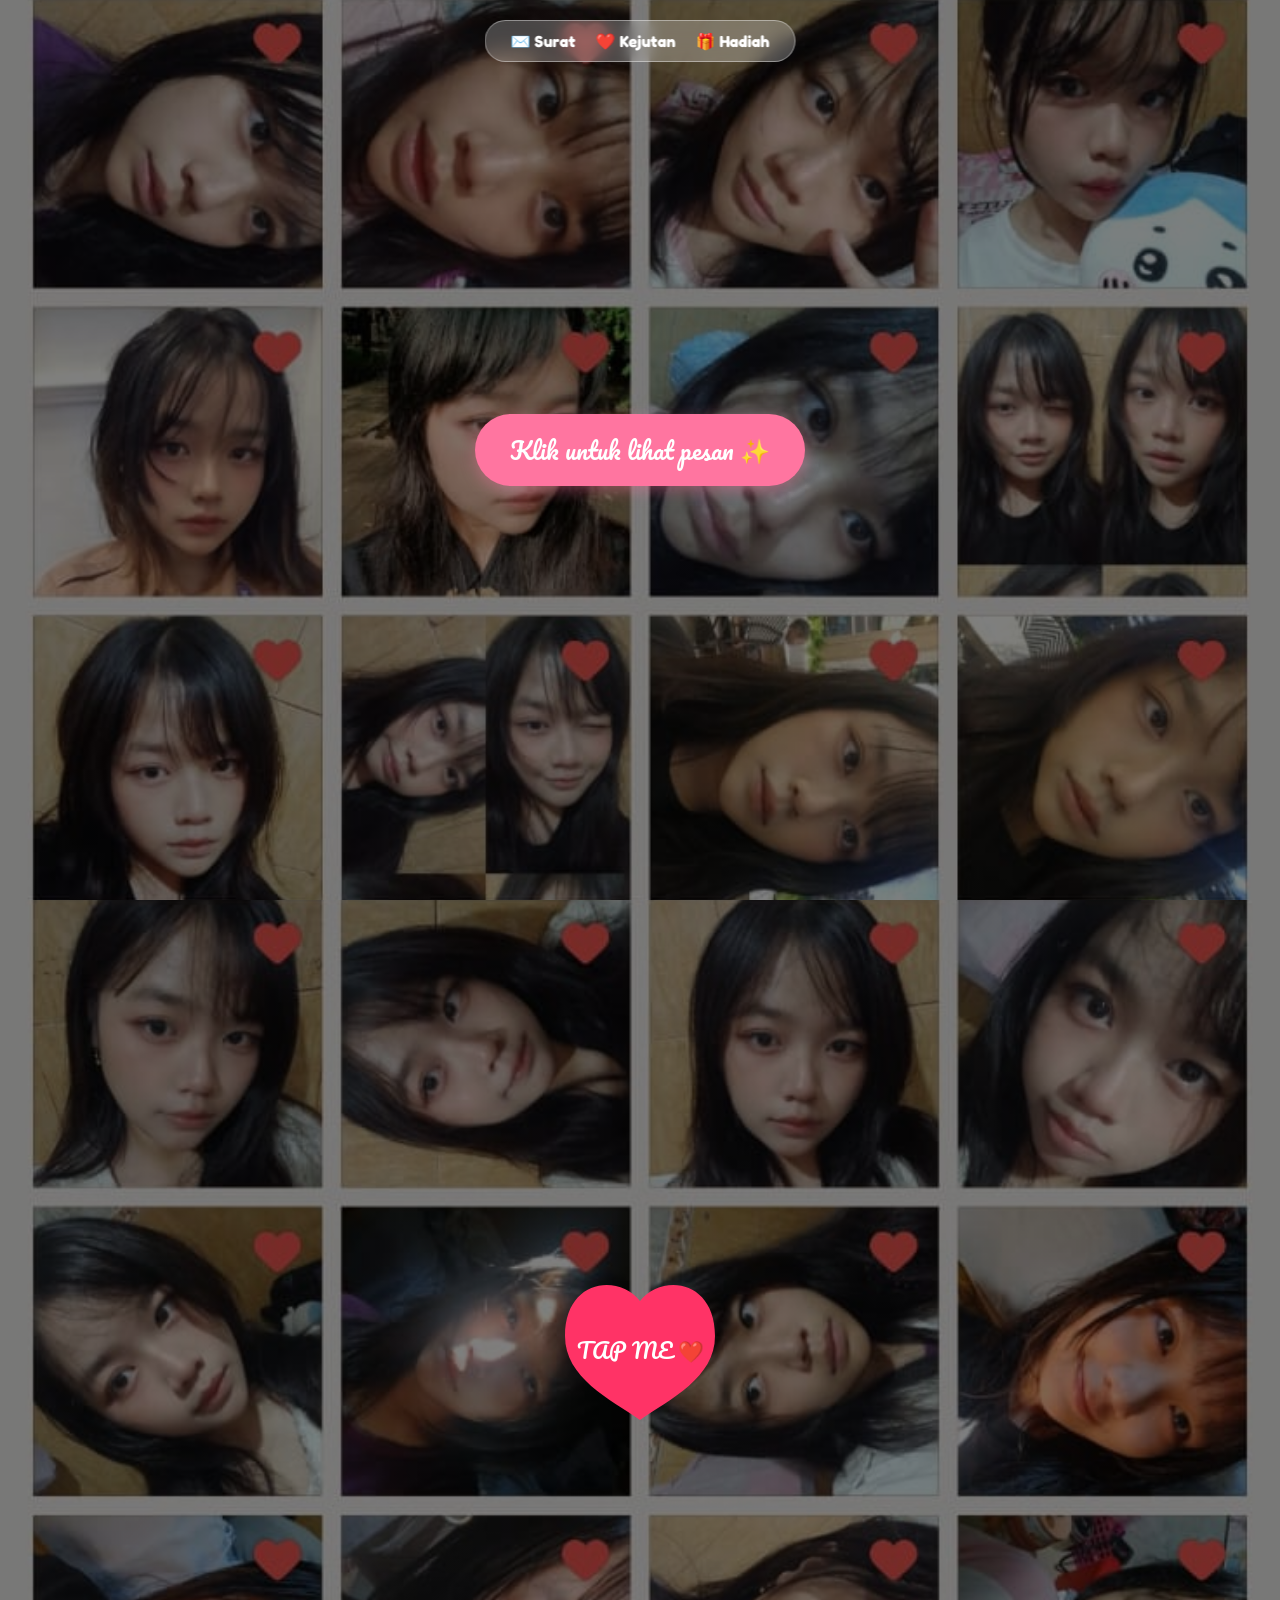
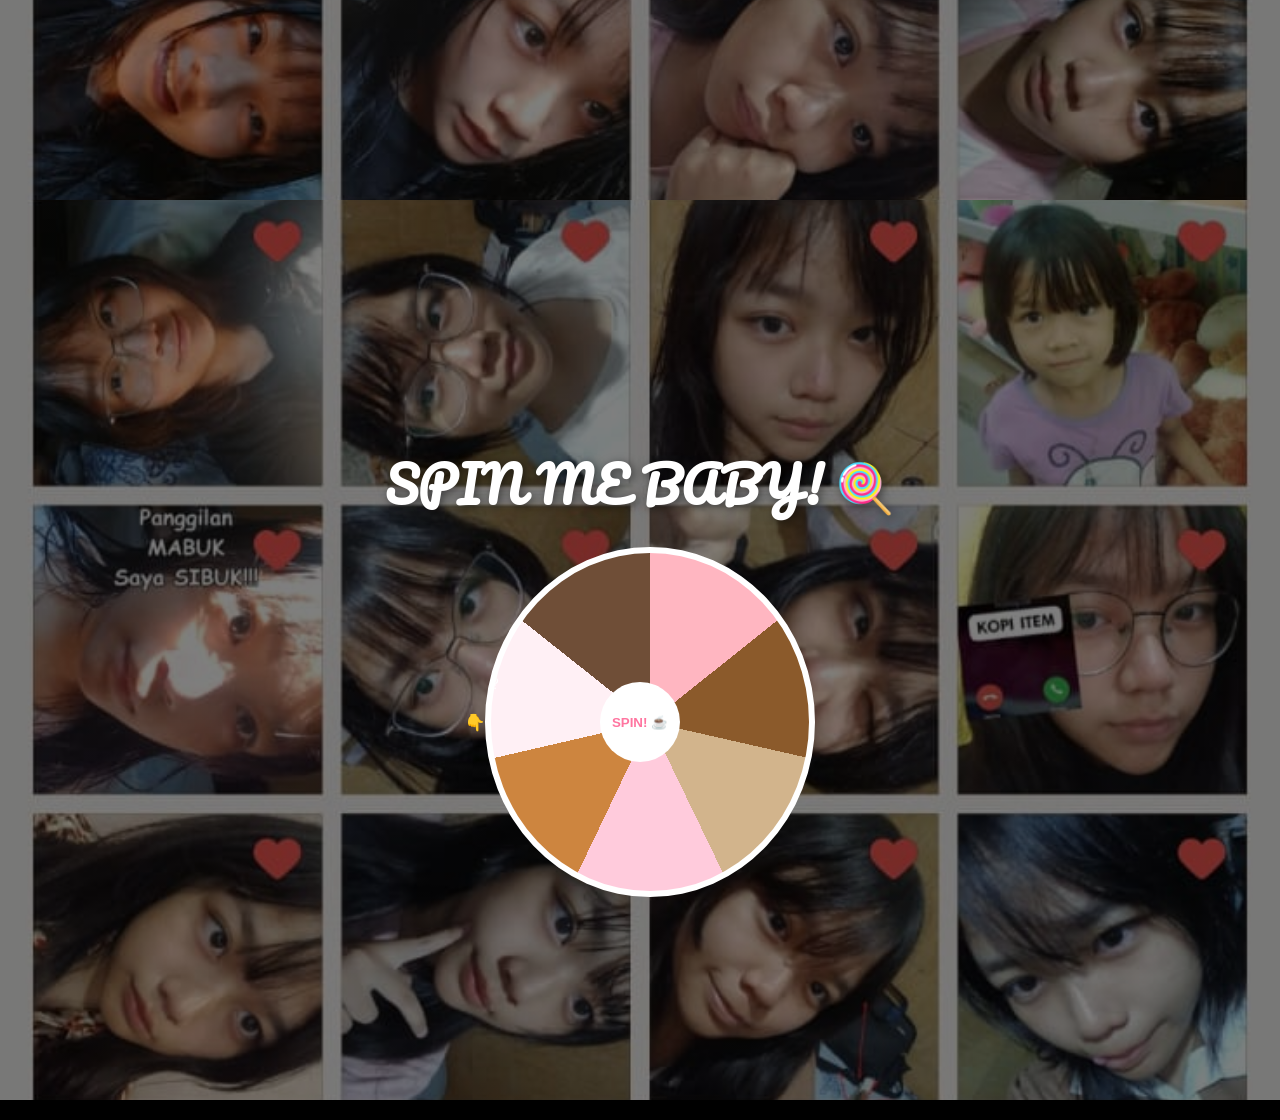
==== commit 7e47a22c: "Update index.html" ====
--- a/index.html
+++ b/index.html
@@ -3,7 +3,7 @@
 <head>
     <meta charset="UTF-8">
     <meta name="viewport" content="width=device-width, initial-scale=1.0">
-    <title>Spesial Buat Istriku</title>
+    <title>Spesial Buat Koron Sayang</title>
     <link href="https://fonts.googleapis.com/css2?family=Fredoka:wght@400;600&family=Pacifico&display=swap" rel="stylesheet">
     <link rel="stylesheet" href="style.css">
 </head>
@@ -31,11 +31,13 @@
     <section id="page2" class="section-page">
         <div class="love-container">
             <button id="love-btn" class="heart-shape-btn" onclick="explodeLove()">TAP ME ❤️</button>
+            
             <div id="mid-message" class="message-center">
                 <h2 class="msg-title">All my Gift</h2>
                 <p class="msg-subtitle">Sayangku, terima kasih sudah selalu menerima buah cinta dan kasih sayangku</p>
                 <span class="msg-footer">- Ur Provider</span>
             </div>
+
             <div id="circle-photos" class="photo-form-wrap">
                 <img src="Koronku 3/photo 1.jpeg" class="heart-photo pos-top-left" alt="photo 1">
                 <img src="Koronku 3/photo 2.jpeg" class="heart-photo pos-top-right" alt="photo 2">
--- a/style.css
+++ b/style.css
@@ -4,44 +4,69 @@
 .cute-nav { position: fixed; top: 20px; left: 50%; transform: translateX(-50%); background: rgba(255, 255, 255, 0.25); backdrop-filter: blur(8px); padding: 10px 25px; border-radius: 30px; display: flex; gap: 20px; z-index: 100; border: 1px solid rgba(255, 255, 255, 0.4); }
 .cute-nav a { color: #fff; text-decoration: none; font-weight: bold; }
 
-/* SECTIONS: Kembali ke 100vh agar formasi tidak hilang */
 .section-page { min-height: 100vh; display: flex; flex-direction: column; justify-content: center; align-items: center; background-size: cover; background-position: center; position: relative; }
 #page1 { background-image: linear-gradient(rgba(0,0,0,0.5), rgba(0,0,0,0.5)), url('Koronku/bg 1.jpeg'); }
 #page2 { background-image: linear-gradient(rgba(0,0,0,0.5), rgba(0,0,0,0.5)), url('Koronku/bg 2.jpeg'); }
 #page3 { background-image: linear-gradient(rgba(0,0,0,0.5), rgba(0,0,0,0.5)), url('Koronku/bg 3.jpeg'); }
 
-/* PAGE 1 */
-#reveal-btn { background: #ff75a0; color: white; border: none; padding: 15px 35px; font-size: 1.5rem; font-family: 'Pacifico', cursive; border-radius: 50px; cursor: pointer; transition: 0.3s; }
+/* PAGE 1: SURAT */
+#reveal-btn { background: #ff75a0; color: white; border: none; padding: 15px 35px; font-size: 1.5rem; font-family: 'Pacifico', cursive; border-radius: 50px; cursor: pointer; transition: 0.3s; box-shadow: 0 5px 15px rgba(255,117,160,0.4); }
 .glass-card { background: rgba(255, 255, 255, 0.15); backdrop-filter: blur(15px); border: 2px solid rgba(255, 255, 255, 0.3); border-radius: 25px; padding: 40px; max-width: 500px; text-align: center; display: none; opacity: 0; position: relative; z-index: 5; }
 .glass-card.open { display: block; opacity: 1; }
-
-.pop-img { position: absolute; width: 105px; height: 105px; object-fit: cover; border: 3px solid #fff; border-radius: 10px; opacity: 0; transition: 0.8s; z-index: 10; top: 50%; left: 50%; transform: translate(-50%, -50%) scale(0.1); }
+.romantic-title { font-family: 'Pacifico', cursive; font-size: 2.5rem; margin-bottom: 20px; color: #ffcbdc; }
+.letter-text { font-size: 1.1rem; line-height: 1.6; color: #fff; }
+.pop-img { position: absolute; width: 110px; height: 110px; object-fit: cover; border: 4px solid #fff; border-radius: 12px; opacity: 0; transition: 0.6s cubic-bezier(0.175, 0.885, 0.32, 1.275); z-index: 10; top: 50%; left: 50%; transform: translate(-50%, -50%) scale(0.1); }
 .pop-img.show { opacity: 1; }
 .pop-left.show { transform: translate(-280px, -200px) scale(1) rotate(-10deg); }
-.pop-center.show { transform: translate(-50px, -230px) scale(1) rotate(0deg); }
-.pop-right.show { transform: translate(180px, -200px) scale(1) rotate(10deg); }
+.pop-center.show { transform: translate(-50px, -240px) scale(1) rotate(0deg); }
+.pop-right.show { transform: translate(160px, -200px) scale(1) rotate(10deg); }
 
-/* PAGE 2: STABILITAS TINGGI */
-.love-container { position: relative; width: 100%; height: 100vh; display: flex; justify-content: center; align-items: center; overflow: visible; }
+/* PAGE 2: LEDAKAN HATI & FOTO BENTUK HATI (FIXED) */
+.love-container { position: relative; width: 100%; height: 100vh; display: flex; justify-content: center; align-items: center; }
 
-.heart-shape-btn { width: 150px; height: 140px; background: #ff3366; border: none; color: white; font-family: 'Pacifico', cursive; font-size: 1.3rem; clip-path: url(#heart-clip); z-index: 20; cursor: pointer; transition: 0.4s; }
+/* Tombol Tap Me Imut */
+.heart-shape-btn {
+    width: 150px; height: 140px; background: #ff3366; border: none;
+    color: white; font-family: 'Pacifico', cursive; font-size: 1.3rem;
+    cursor: pointer; clip-path: url(#heart-clip); z-index: 20; transition: 0.4s;
+    animation: pulse 1.5s infinite;
+}
+@keyframes pulse { 0% {transform: scale(1);} 50% {transform: scale(1.1);} 100% {transform: scale(1);} }
 
-.message-center { position: absolute; text-align: center; width: 340px; top: 50%; left: 50%; transform: translate(-50%, -50%); opacity: 0; transition: 1s; z-index: 5; }
+/* Pesan Tengah Stabil */
+.message-center {
+    position: absolute; text-align: center; width: 340px;
+    top: 50%; left: 50%; transform: translate(-50%, -50%);
+    opacity: 0; transition: 1s; z-index: 5; pointer-events: none;
+}
 .message-center.show-msg { opacity: 1; }
 .msg-title { font-family: 'Pacifico', cursive; color: #ffcbdc; font-size: 2.3rem; margin: 0; }
+.msg-subtitle { font-weight: 600; text-shadow: 2px 2px 4px #000; margin: 10px 0; display: block; }
 
-.heart-photo { position: absolute; width: 185px; height: 185px; object-fit: cover; clip-path: url(#heart-clip); left: 50%; top: 50%; transform: translate(-50%, -50%) scale(0); opacity: 0; transition: 1.2s cubic-bezier(0.175, 0.885, 0.32, 1.1); }
+/* REVISI KRUSIAL: PATH-TRAIL LOVE & BENTUK LOVE */
+.heart-photo {
+    position: absolute; width: 190px; height: 190px; object-fit: cover;
+    clip-path: url(#heart-clip); border: 3px solid #fff;
+    left: 50%; top: 50%;
+    /* Posisi awal: Tengah bekas tombol, skala 0 */
+    transform: translate(-50%, -50%) scale(0);
+    opacity: 0;
+    /* Transisi lambat agar path terlihat jelas meluncur */
+    transition: all 1.3s cubic-bezier(0.175, 0.885, 0.32, 1.275);
+}
 .show-form .heart-photo { opacity: 1; }
-.show-form .pos-top-left { transform: translate(-300px, -210px) scale(1); }
-.show-form .pos-top-right { transform: translate(110px, -210px) scale(1); }
+
+/* Koordinat Formasi Hati 2-2-1 yang Luas & Presisi */
+.show-form .pos-top-left { transform: translate(-300px, -220px) scale(1); }
+.show-form .pos-top-right { transform: translate(110px, -220px) scale(1); }
 .show-form .pos-mid-left { transform: translate(-380px, 20px) scale(1); }
 .show-form .pos-mid-right { transform: translate(190px, 20px) scale(1); }
-.show-form .pos-bottom { transform: translate(-95px, 240px) scale(1); }
+.show-form .pos-bottom { transform: translate(-95px, 250px) scale(1); } /* Ujung lancip di bawah */
 
 /* PAGE 3 */
 .spin-title { font-family: 'Pacifico', cursive; font-size: 3rem; margin-bottom: 20px; text-shadow: 2px 2px 10px rgba(0,0,0,0.5); }
 .wheel-box { position: relative; width: 350px; height: 350px; display: flex; justify-content: center; align-items: center; }
-.wheel-canvas { width: 350px; height: 350px; border-radius: 50%; border: 6px solid #fff; position: relative; overflow: hidden; background: conic-gradient(#ffb6c1 0 51.4deg, #8b5a2b 51.4deg 102.8deg, #d2b48c 102.8deg 154.2deg, #ffcbdc 154.2deg 205.6deg, #cd853f 205.6deg 257deg, #fff0f5 257deg 308.4deg, #6f4e37 308.4deg 360deg); transition: transform 4s cubic-bezier(0.15, 0, 0.15, 1); }
+.wheel-canvas { width: 350px; height: 350px; border-radius: 50%; border: 6px solid #fff; position: relative; overflow: hidden; box-sizing: border-box; background: conic-gradient(#ffb6c1 0 51.4deg, #8b5a2b 51.4deg 102.8deg, #d2b48c 102.8deg 154.2deg, #ffcbdc 154.2deg 205.6deg, #cd853f 205.6deg 257deg, #fff0f5 257deg 308.4deg, #6f4e37 308.4deg 360deg); transition: transform 4s cubic-bezier(0.15, 0, 0.15, 1); transform-origin: center center; }
 #spin-btn { position: absolute; width: 80px; height: 80px; border-radius: 50%; border: none; background: #fff; color: #ff75a0; font-weight: bold; cursor: pointer; z-index: 30; }
 
 .particle { position: absolute; left: 50%; top: 50%; animation: explode 1s forwards; }
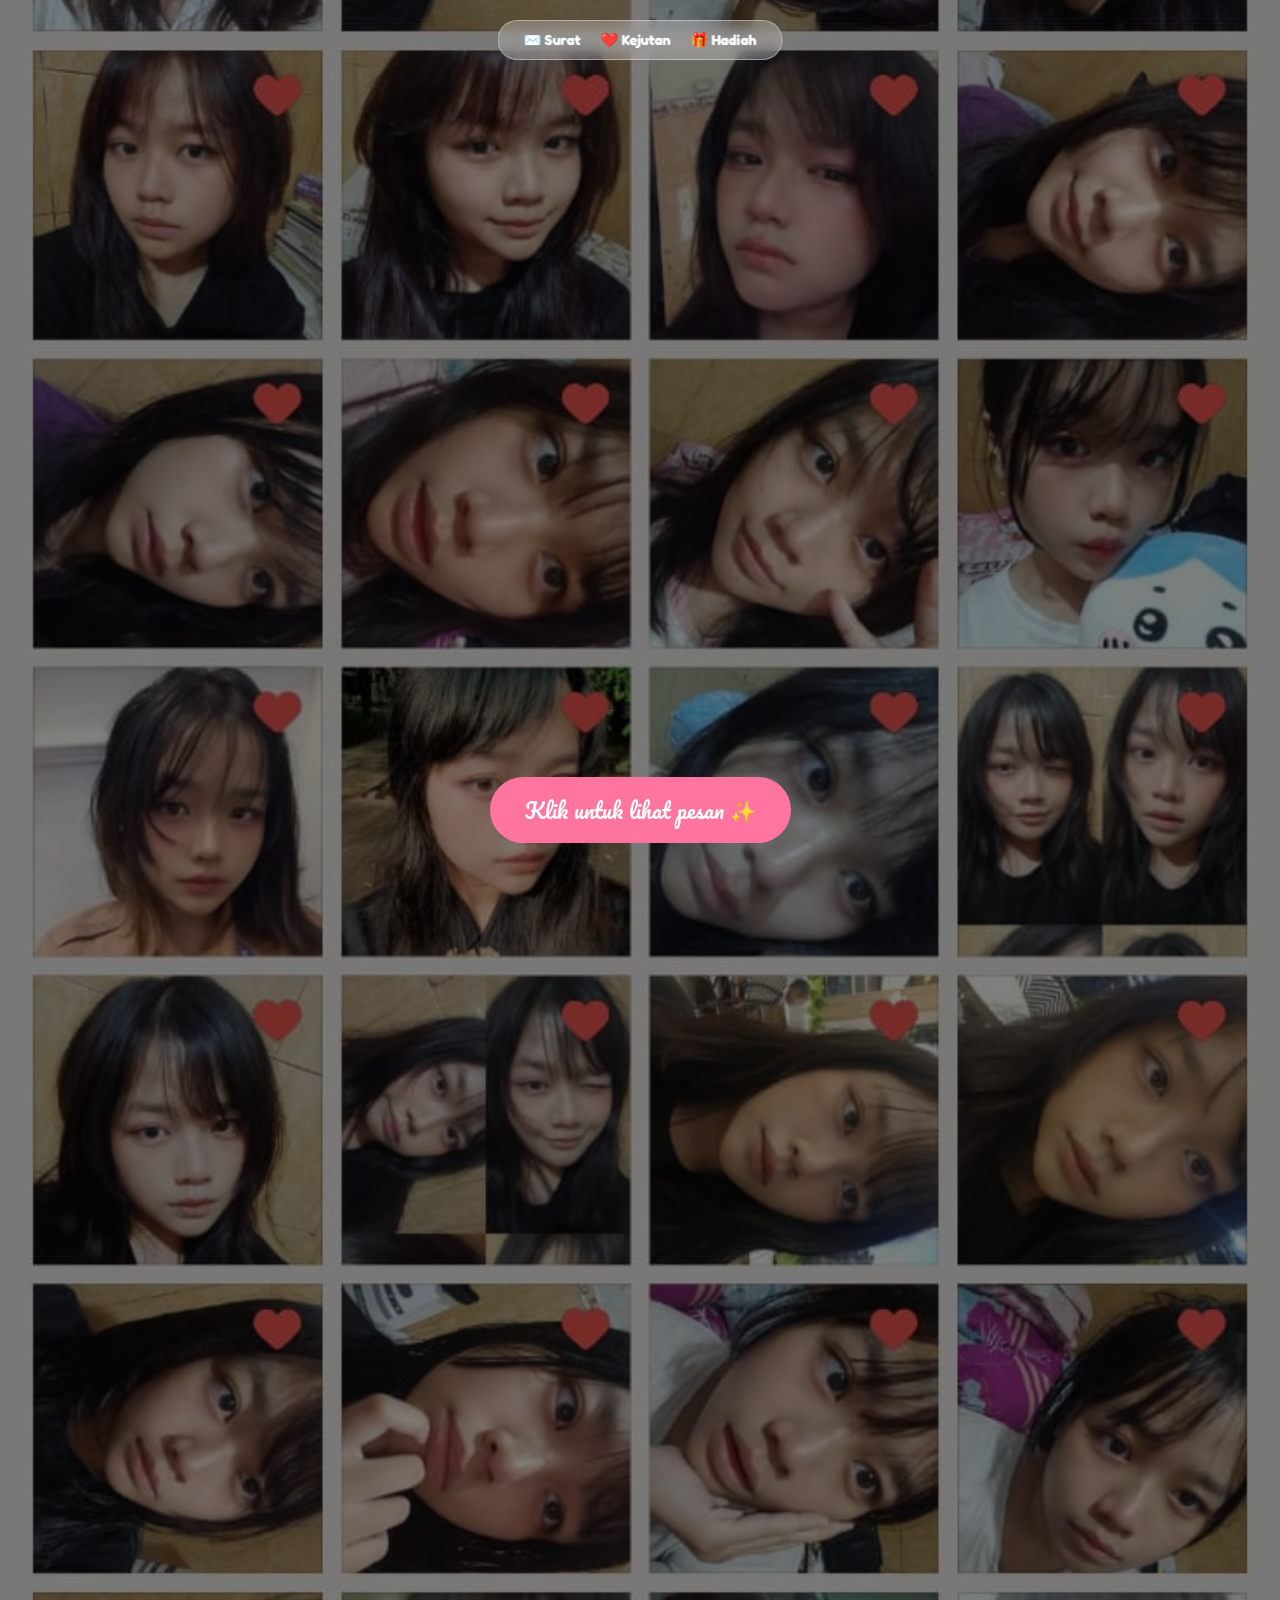
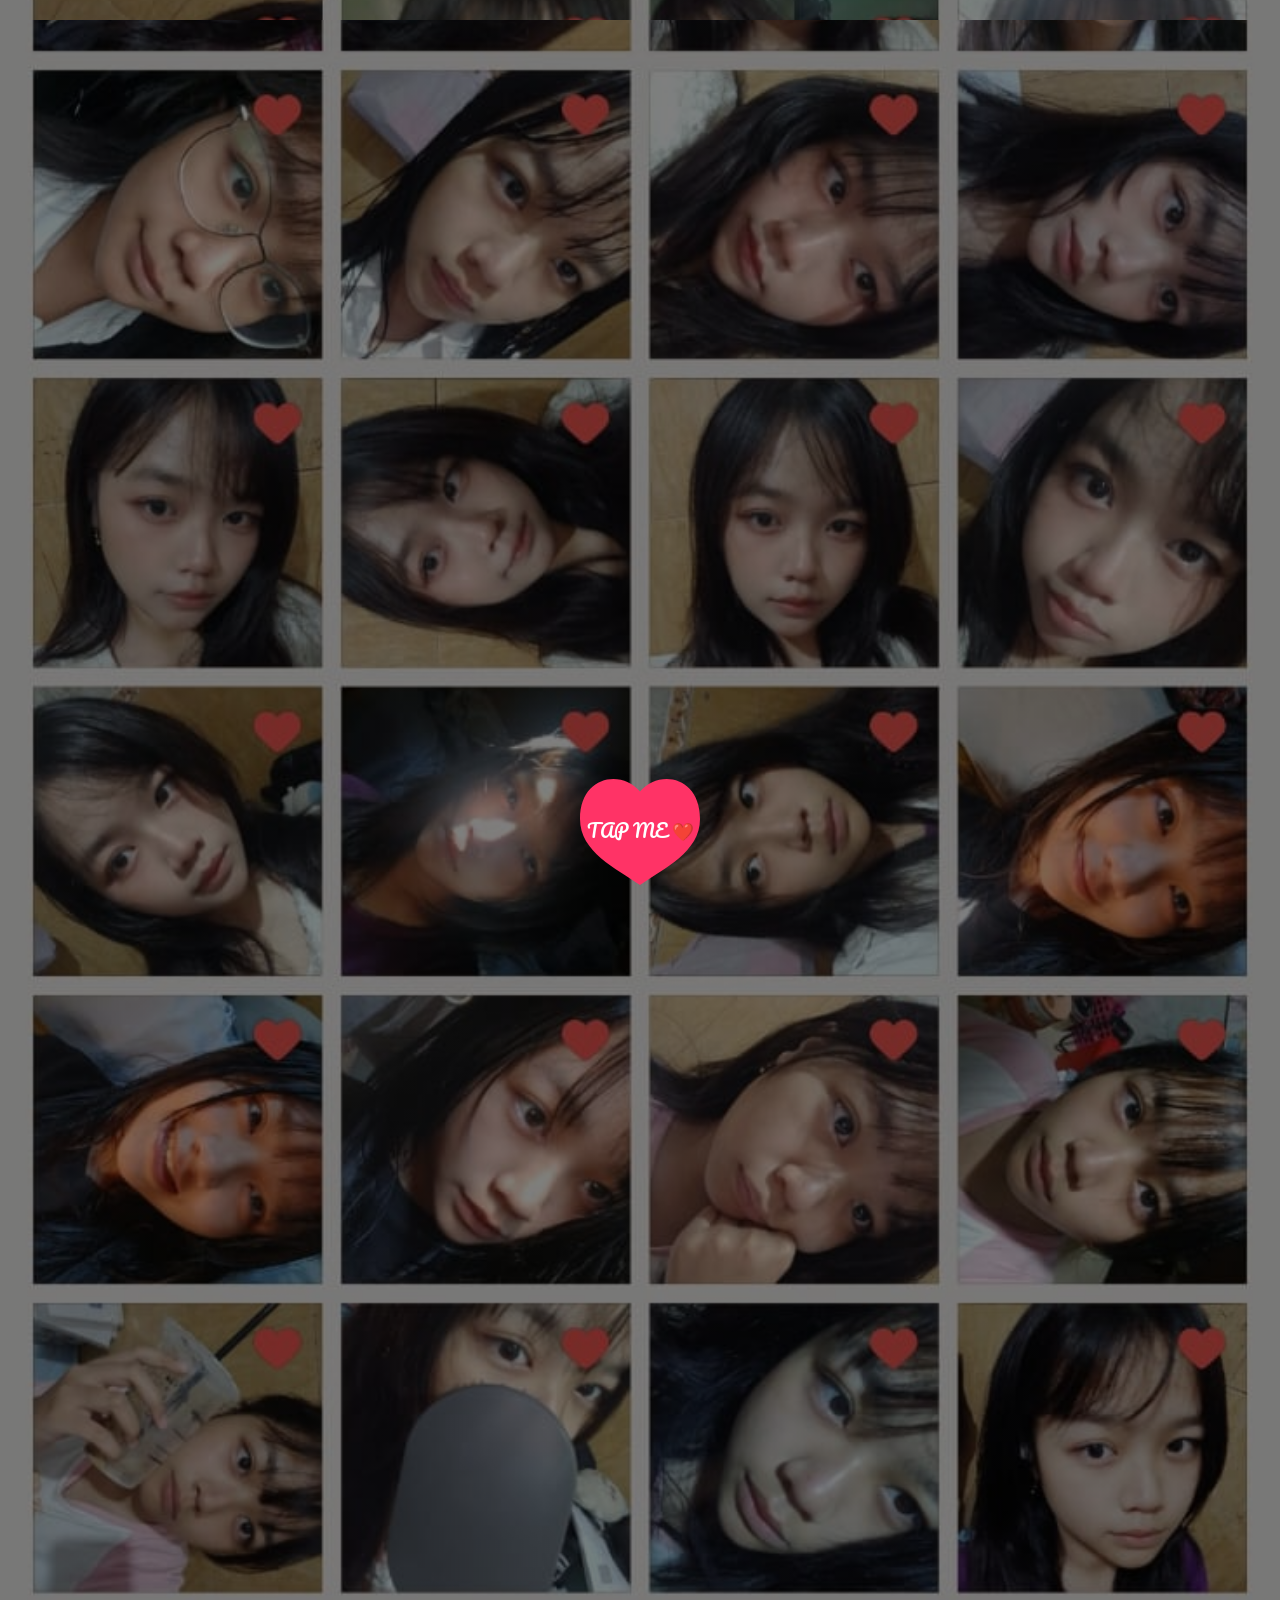
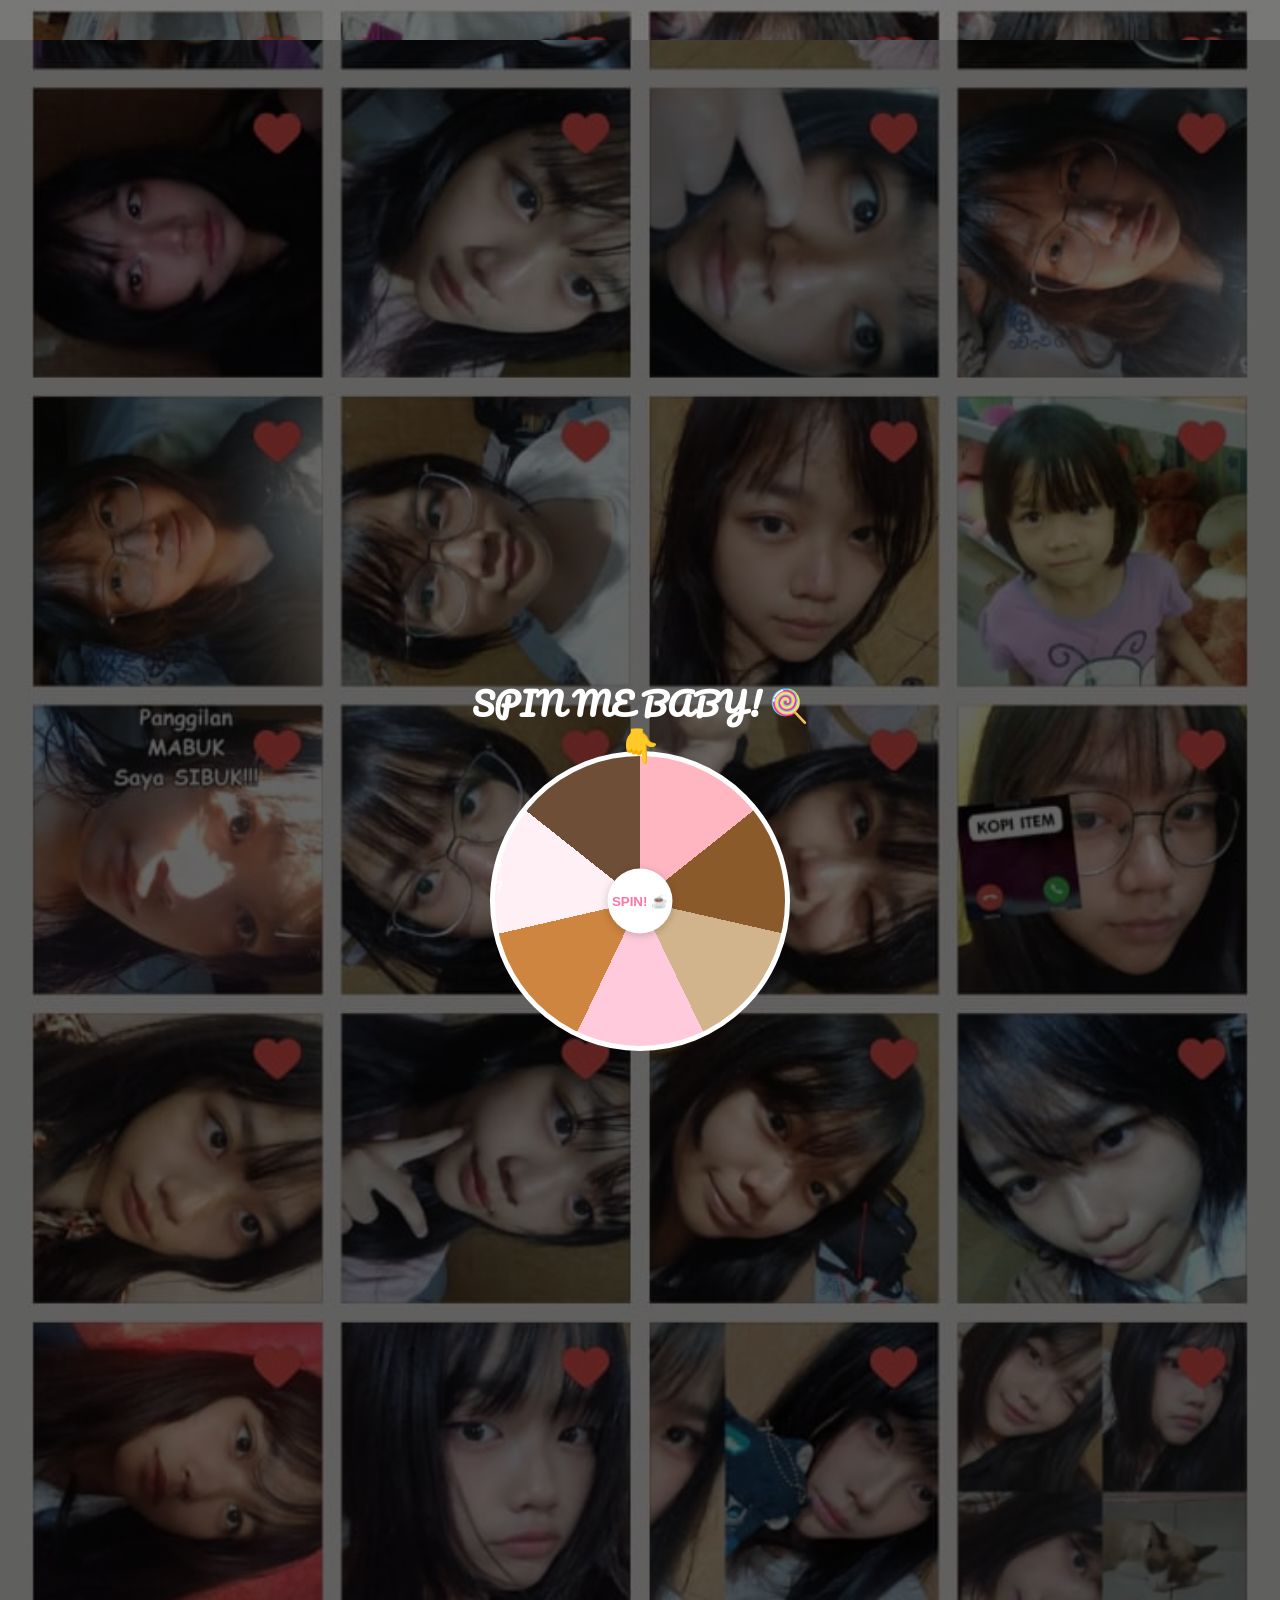
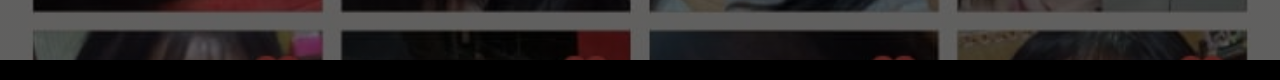
==== commit dc0b8fcf: "Update index.html" ====
--- a/index.html
+++ b/index.html
@@ -10,9 +10,9 @@
 <body>
 
     <nav class="cute-nav">
-        <a href="#page1">✉️ Surat</a>
-        <a href="#page2">❤️ Kejutan</a>
-        <a href="#page3">🎁 Hadiah</a>
+        <a href="#page1" class="txt-shimmer">✉️ Surat</a>
+        <a href="#page2" class="txt-shimmer">❤️ Kejutan</a>
+        <a href="#page3" class="txt-shimmer">🎁 Hadiah</a>
     </nav>
 
     <section id="page1" class="section-page">
@@ -49,8 +49,8 @@
     </section>
 
     <section id="page3" class="section-page">
-        <h1 class="spin-title">SPIN ME BABY! 🍭</h1>
-        <div class="wheel-box">
+        <h1 class="spin-title txt-shimmer">SPIN ME BABY! 🍭</h1>
+        <div class="wheel-box" id="wheel-container">
             <div class="wheel-pointer">👇</div>
             <div id="wheel" class="wheel-canvas">
                 <div class="segment" style="--sec:0;"><span>?</span></div>
--- a/style.css
+++ b/style.css
@@ -2,72 +2,113 @@
 body { margin: 0; padding: 0; font-family: 'Fredoka', sans-serif; color: #fff; background: #000; overflow-x: hidden; }
 
 .cute-nav { position: fixed; top: 20px; left: 50%; transform: translateX(-50%); background: rgba(255, 255, 255, 0.25); backdrop-filter: blur(8px); padding: 10px 25px; border-radius: 30px; display: flex; gap: 20px; z-index: 100; border: 1px solid rgba(255, 255, 255, 0.4); }
-.cute-nav a { color: #fff; text-decoration: none; font-weight: bold; }
+.cute-nav a { color: #fff; text-decoration: none; font-weight: bold; font-size: 0.9rem; }
 
-.section-page { min-height: 100vh; display: flex; flex-direction: column; justify-content: center; align-items: center; background-size: cover; background-position: center; position: relative; }
+.section-page { height: 100vh; width: 100%; display: flex; flex-direction: column; justify-content: center; align-items: center; background-size: cover; background-position: center; position: relative; overflow: hidden; }
+
 #page1 { background-image: linear-gradient(rgba(0,0,0,0.5), rgba(0,0,0,0.5)), url('Koronku/bg 1.jpeg'); }
 #page2 { background-image: linear-gradient(rgba(0,0,0,0.5), rgba(0,0,0,0.5)), url('Koronku/bg 2.jpeg'); }
-#page3 { background-image: linear-gradient(rgba(0,0,0,0.5), rgba(0,0,0,0.5)), url('Koronku/bg 3.jpeg'); }
+#page3 { background-image: linear-gradient(rgba(0,0,0,0.6), rgba(0,0,0,0.6)), url('Koronku/bg 3.jpeg'); }
 
-/* PAGE 1: SURAT */
-#reveal-btn { background: #ff75a0; color: white; border: none; padding: 15px 35px; font-size: 1.5rem; font-family: 'Pacifico', cursive; border-radius: 50px; cursor: pointer; transition: 0.3s; box-shadow: 0 5px 15px rgba(255,117,160,0.4); }
-.glass-card { background: rgba(255, 255, 255, 0.15); backdrop-filter: blur(15px); border: 2px solid rgba(255, 255, 255, 0.3); border-radius: 25px; padding: 40px; max-width: 500px; text-align: center; display: none; opacity: 0; position: relative; z-index: 5; }
-.glass-card.open { display: block; opacity: 1; }
-.romantic-title { font-family: 'Pacifico', cursive; font-size: 2.5rem; margin-bottom: 20px; color: #ffcbdc; }
-.letter-text { font-size: 1.1rem; line-height: 1.6; color: #fff; }
-.pop-img { position: absolute; width: 110px; height: 110px; object-fit: cover; border: 4px solid #fff; border-radius: 12px; opacity: 0; transition: 0.6s cubic-bezier(0.175, 0.885, 0.32, 1.275); z-index: 10; top: 50%; left: 50%; transform: translate(-50%, -50%) scale(0.1); }
+/* PAGE 1 */
+#reveal-btn { background: #ff75a0; color: white; border: none; padding: 15px 35px; font-size: 1.3rem; font-family: 'Pacifico', cursive; border-radius: 50px; cursor: pointer; transition: 0.3s; z-index: 10; }
+.glass-card { background: rgba(255, 255, 255, 0.15); backdrop-filter: blur(15px); border: 1px solid rgba(255, 255, 255, 0.3); border-radius: 20px; padding: 30px; max-width: 85%; text-align: center; display: none; opacity: 0; position: relative; }
+.glass-card.open { display: block; opacity: 1; animation: fadeIn 0.8s forwards; }
+
+.pop-img { position: absolute; width: 80px; height: 80px; object-fit: cover; border: 3px solid #fff; border-radius: 10px; opacity: 0; transition: 0.8s cubic-bezier(0.175, 0.885, 0.32, 1.275); z-index: 10; top: 50%; left: 50%; transform: translate(-50%, -50%) scale(0.1); }
 .pop-img.show { opacity: 1; }
-.pop-left.show { transform: translate(-280px, -200px) scale(1) rotate(-10deg); }
-.pop-center.show { transform: translate(-50px, -240px) scale(1) rotate(0deg); }
-.pop-right.show { transform: translate(160px, -200px) scale(1) rotate(10deg); }
+.pop-left.show { transform: translate(-140px, -180px) scale(1) rotate(-10deg); }
+.pop-center.show { transform: translate(-40px, -210px) scale(1) rotate(0deg); }
+.pop-right.show { transform: translate(60px, -180px) scale(1) rotate(10deg); }
 
-/* PAGE 2: LEDAKAN HATI & FOTO BENTUK HATI (FIXED) */
-.love-container { position: relative; width: 100%; height: 100vh; display: flex; justify-content: center; align-items: center; }
+/* PAGE 2 - Penyesuaian agar tidak terpotong */
+.love-container { position: relative; width: 100%; height: 100%; display: flex; justify-content: center; align-items: center; }
 
-/* Tombol Tap Me Imut */
-.heart-shape-btn {
-    width: 150px; height: 140px; background: #ff3366; border: none;
-    color: white; font-family: 'Pacifico', cursive; font-size: 1.3rem;
-    cursor: pointer; clip-path: url(#heart-clip); z-index: 20; transition: 0.4s;
-    animation: pulse 1.5s infinite;
+.heart-shape-btn { width: 120px; height: 110px; background: #ff3366; border: none; color: white; font-family: 'Pacifico', cursive; font-size: 1.1rem; cursor: pointer; clip-path: url(#heart-clip); z-index: 20; transition: 0.4s; }
+
+.message-center { position: absolute; text-align: center; width: 280px; z-index: 5; opacity: 0; transition: 1s; pointer-events: none; }
+.message-center.show-msg { opacity: 1; }
+.msg-title { font-family: 'Pacifico', cursive; color: #ffcbdc; font-size: 2rem; margin: 0; }
+.msg-subtitle { font-size: 0.9rem; margin: 10px 0; line-height: 1.4; }
+
+/* Formasi Foto (Disesuaikan skalanya agar masuk frame 100vh) */
+.heart-photo { position: absolute; width: 140px; height: 140px; object-fit: cover; clip-path: url(#heart-clip); left: 50%; top: 50%; transform: translate(-50%, -50%) scale(0); opacity: 0; transition: 1.2s cubic-bezier(0.175, 0.885, 0.32, 1.275); }
+.show-form .heart-photo { opacity: 1; }
+.show-form .pos-top-left { transform: translate(-150px, -200px) scale(1); }
+.show-form .pos-top-right { transform: translate(10px, -200px) scale(1); }
+.show-form .pos-mid-left { transform: translate(-220px, -40px) scale(1); }
+.show-form .pos-mid-right { transform: translate(80px, -40px) scale(1); }
+.show-form .pos-bottom { transform: translate(-70px, 120px) scale(1); }
+
+/* PAGE 3: PERBAIKAN POROS DAN POINTER RODA PUTAR */
+.spin-title { 
+    font-family: 'Pacifico', cursive; 
+    font-size: 2rem; 
+    margin-bottom: 20px; 
+    text-align: center; 
 }
-@keyframes pulse { 0% {transform: scale(1);} 50% {transform: scale(1.1);} 100% {transform: scale(1);} }
 
-/* Pesan Tengah Stabil */
-.message-center {
-    position: absolute; text-align: center; width: 340px;
-    top: 50%; left: 50%; transform: translate(-50%, -50%);
-    opacity: 0; transition: 1s; z-index: 5; pointer-events: none;
+.wheel-box { 
+    position: relative; 
+    width: 300px; 
+    height: 300px; 
+    display: flex;
+    justify-content: center;
+    align-items: center;
 }
-.message-center.show-msg { opacity: 1; }
-.msg-title { font-family: 'Pacifico', cursive; color: #ffcbdc; font-size: 2.3rem; margin: 0; }
-.msg-subtitle { font-weight: 600; text-shadow: 2px 2px 4px #000; margin: 10px 0; display: block; }
 
-/* REVISI KRUSIAL: PATH-TRAIL LOVE & BENTUK LOVE */
-.heart-photo {
-    position: absolute; width: 190px; height: 190px; object-fit: cover;
-    clip-path: url(#heart-clip); border: 3px solid #fff;
-    left: 50%; top: 50%;
-    /* Posisi awal: Tengah bekas tombol, skala 0 */
-    transform: translate(-50%, -50%) scale(0);
-    opacity: 0;
-    /* Transisi lambat agar path terlihat jelas meluncur */
-    transition: all 1.3s cubic-bezier(0.175, 0.885, 0.32, 1.275);
+.wheel-canvas { 
+    width: 100%; 
+    height: 100%; 
+    border-radius: 50%; 
+    border: 5px solid #fff; 
+    position: relative; 
+    overflow: hidden; 
+    box-sizing: border-box; 
+    background: conic-gradient(#ffb6c1 0 51.4deg, #8b5a2b 51.4deg 102.8deg, #d2b48c 102.8deg 154.2deg, #ffcbdc 154.2deg 205.6deg, #cd853f 205.6deg 257deg, #fff0f5 257deg 308.4deg, #6f4e37 308.4deg 360deg); 
+    transition: transform 4s cubic-bezier(0.15, 0, 0.15, 1); 
 }
-.show-form .heart-photo { opacity: 1; }
 
-/* Koordinat Formasi Hati 2-2-1 yang Luas & Presisi */
-.show-form .pos-top-left { transform: translate(-300px, -220px) scale(1); }
-.show-form .pos-top-right { transform: translate(110px, -220px) scale(1); }
-.show-form .pos-mid-left { transform: translate(-380px, 20px) scale(1); }
-.show-form .pos-mid-right { transform: translate(190px, 20px) scale(1); }
-.show-form .pos-bottom { transform: translate(-95px, 250px) scale(1); } /* Ujung lancip di bawah */
+.wheel-pointer {
+    position: absolute;
+    top: -25px;
+    left: 50%;
+    transform: translateX(-50%);
+    font-size: 2rem;
+    z-index: 40;
+}
 
-/* PAGE 3 */
-.spin-title { font-family: 'Pacifico', cursive; font-size: 3rem; margin-bottom: 20px; text-shadow: 2px 2px 10px rgba(0,0,0,0.5); }
-.wheel-box { position: relative; width: 350px; height: 350px; display: flex; justify-content: center; align-items: center; }
-.wheel-canvas { width: 350px; height: 350px; border-radius: 50%; border: 6px solid #fff; position: relative; overflow: hidden; box-sizing: border-box; background: conic-gradient(#ffb6c1 0 51.4deg, #8b5a2b 51.4deg 102.8deg, #d2b48c 102.8deg 154.2deg, #ffcbdc 154.2deg 205.6deg, #cd853f 205.6deg 257deg, #fff0f5 257deg 308.4deg, #6f4e37 308.4deg 360deg); transition: transform 4s cubic-bezier(0.15, 0, 0.15, 1); transform-origin: center center; }
-#spin-btn { position: absolute; width: 80px; height: 80px; border-radius: 50%; border: none; background: #fff; color: #ff75a0; font-weight: bold; cursor: pointer; z-index: 30; }
+#spin-btn { 
+    position: absolute; 
+    top: 50%; 
+    left: 50%; 
+    transform: translate(-50%, -50%); 
+    width: 65px; 
+    height: 65px; 
+    border-radius: 50%; 
+    border: none; 
+    background: #fff; 
+    color: #ff75a0; 
+    font-weight: bold; 
+    cursor: pointer; 
+    z-index: 30; 
+    box-shadow: 0 2px 8px rgba(0,0,0,0.2);
+    margin: 0;
+    padding: 0;
+}
 
-.particle { position: absolute; left: 50%; top: 50%; animation: explode 1s forwards; }
+.particle { position: absolute; animation: explode 1s forwards; pointer-events: none; }
 @keyframes explode { 100% { transform: translate(var(--tx), var(--ty)) scale(0); opacity: 0; } }
+@keyframes fadeIn { from { opacity: 0; transform: translateY(20px); } to { opacity: 1; transform: translateY(0); } }
+
+
+/* ==========================================================================
+   KHUSUS TAMPILAN LAPTOP / LAYAR LEBAR (>= 1024px)
+   Halaman dibuat lebih tinggi agar bisa di-scroll lebih jauh ke bawah
+   ========================================================================== */
+@media (min-width: 1024px) {
+    .section-page {
+        height: 180vh; /* Memperlebar halaman ke bawah khusus di laptop */
+        overflow: visible;
+    }
+}
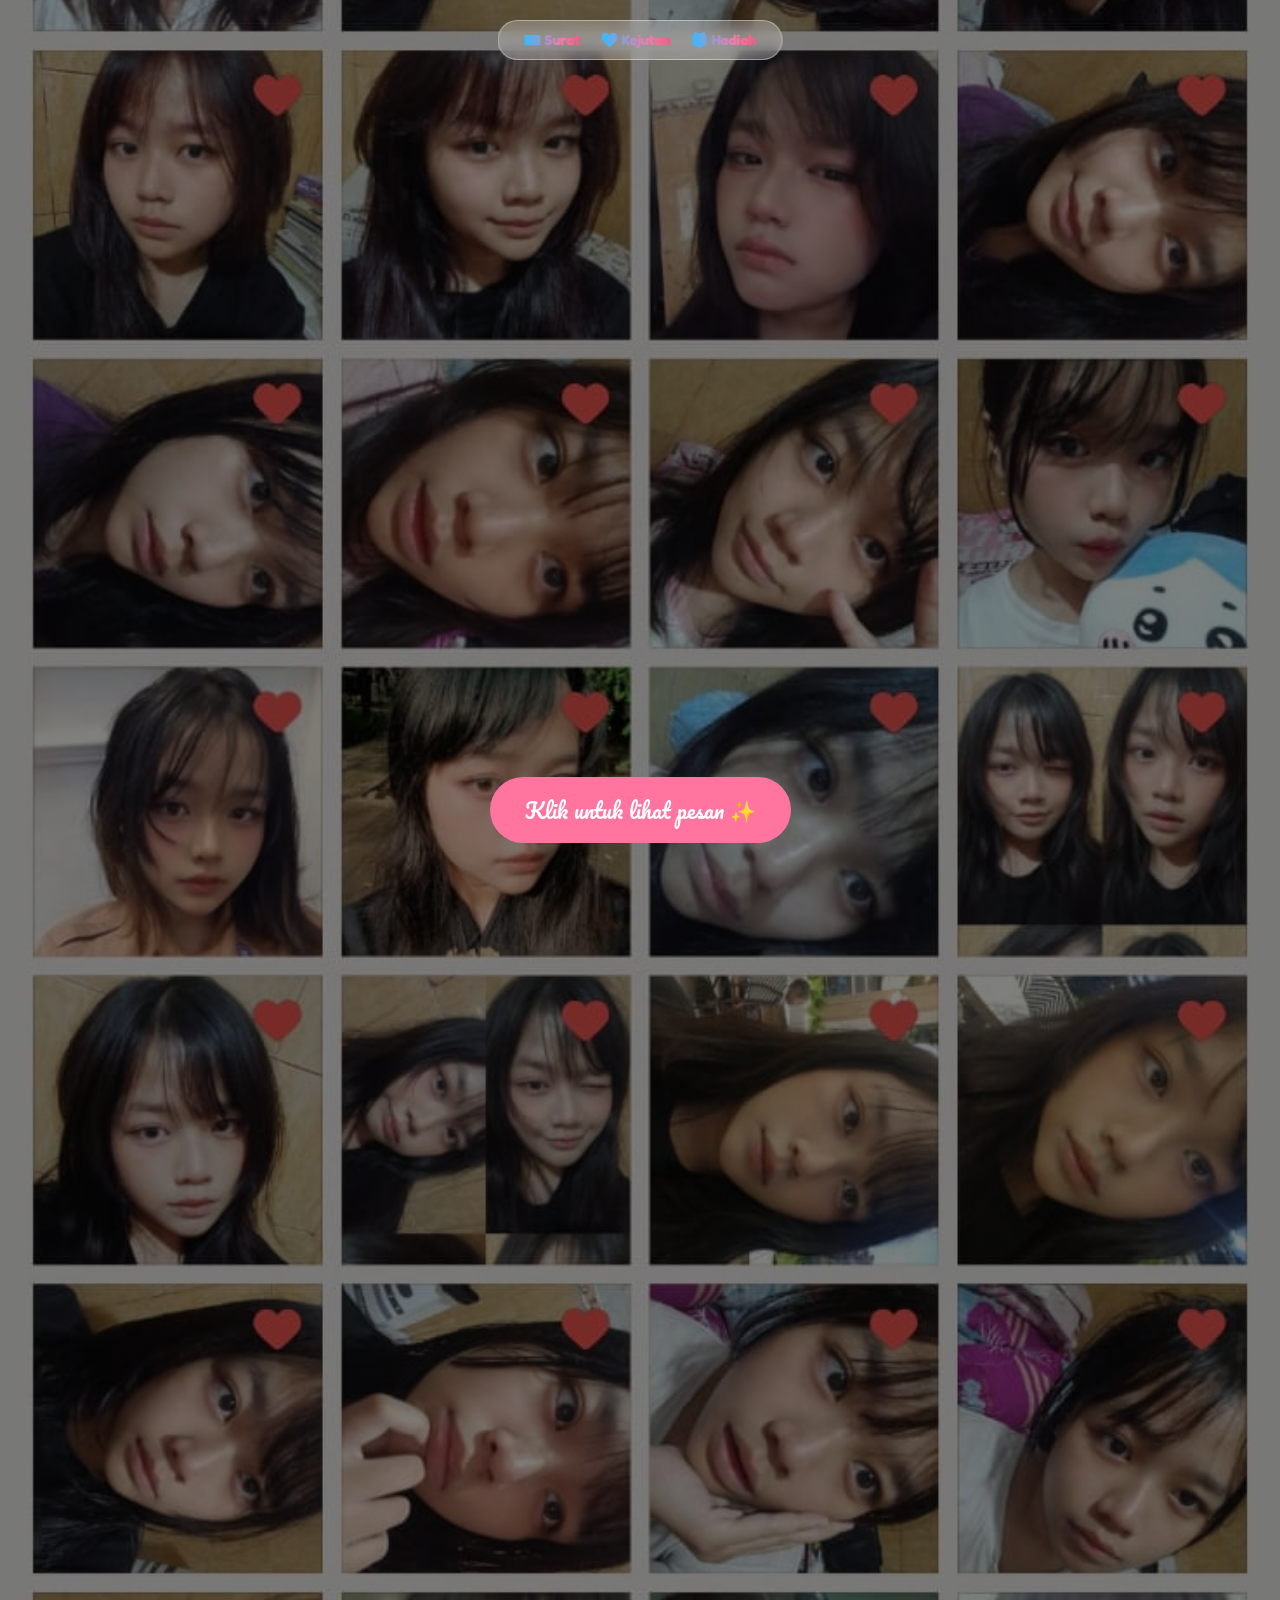
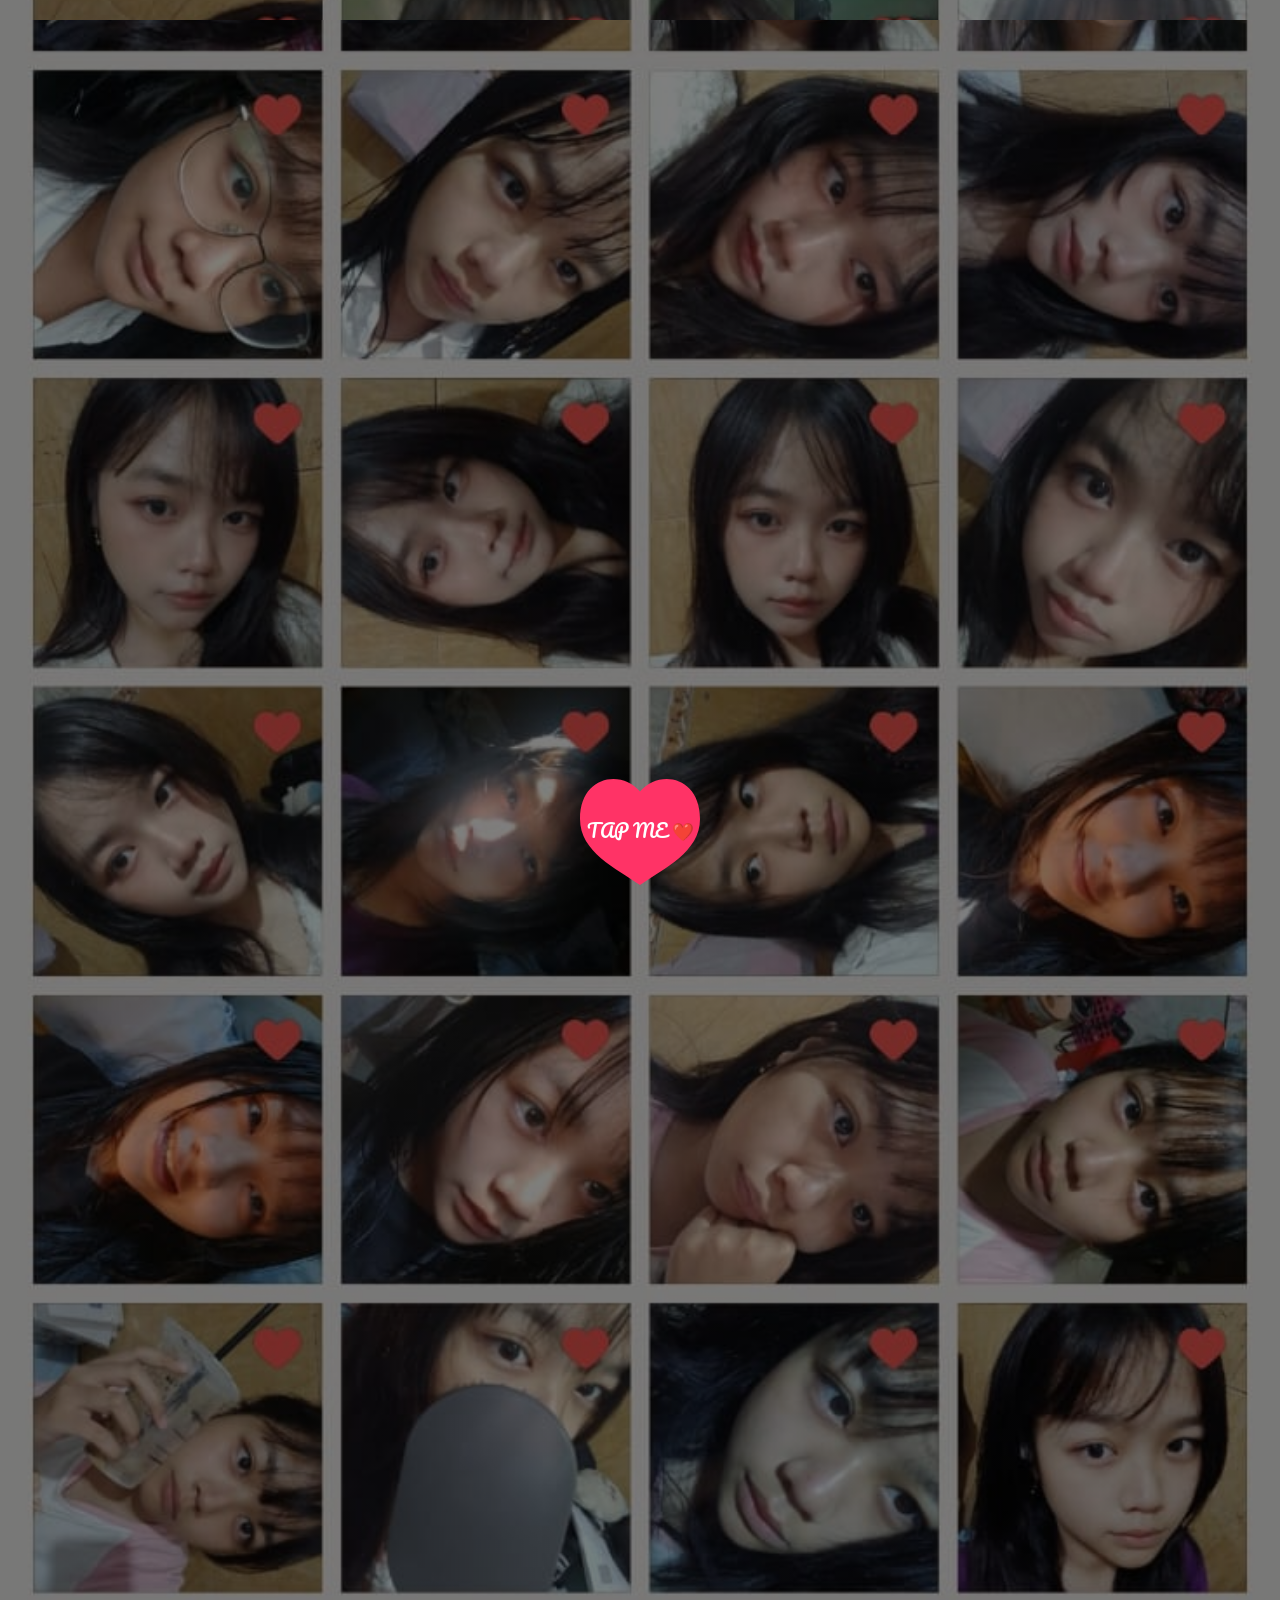
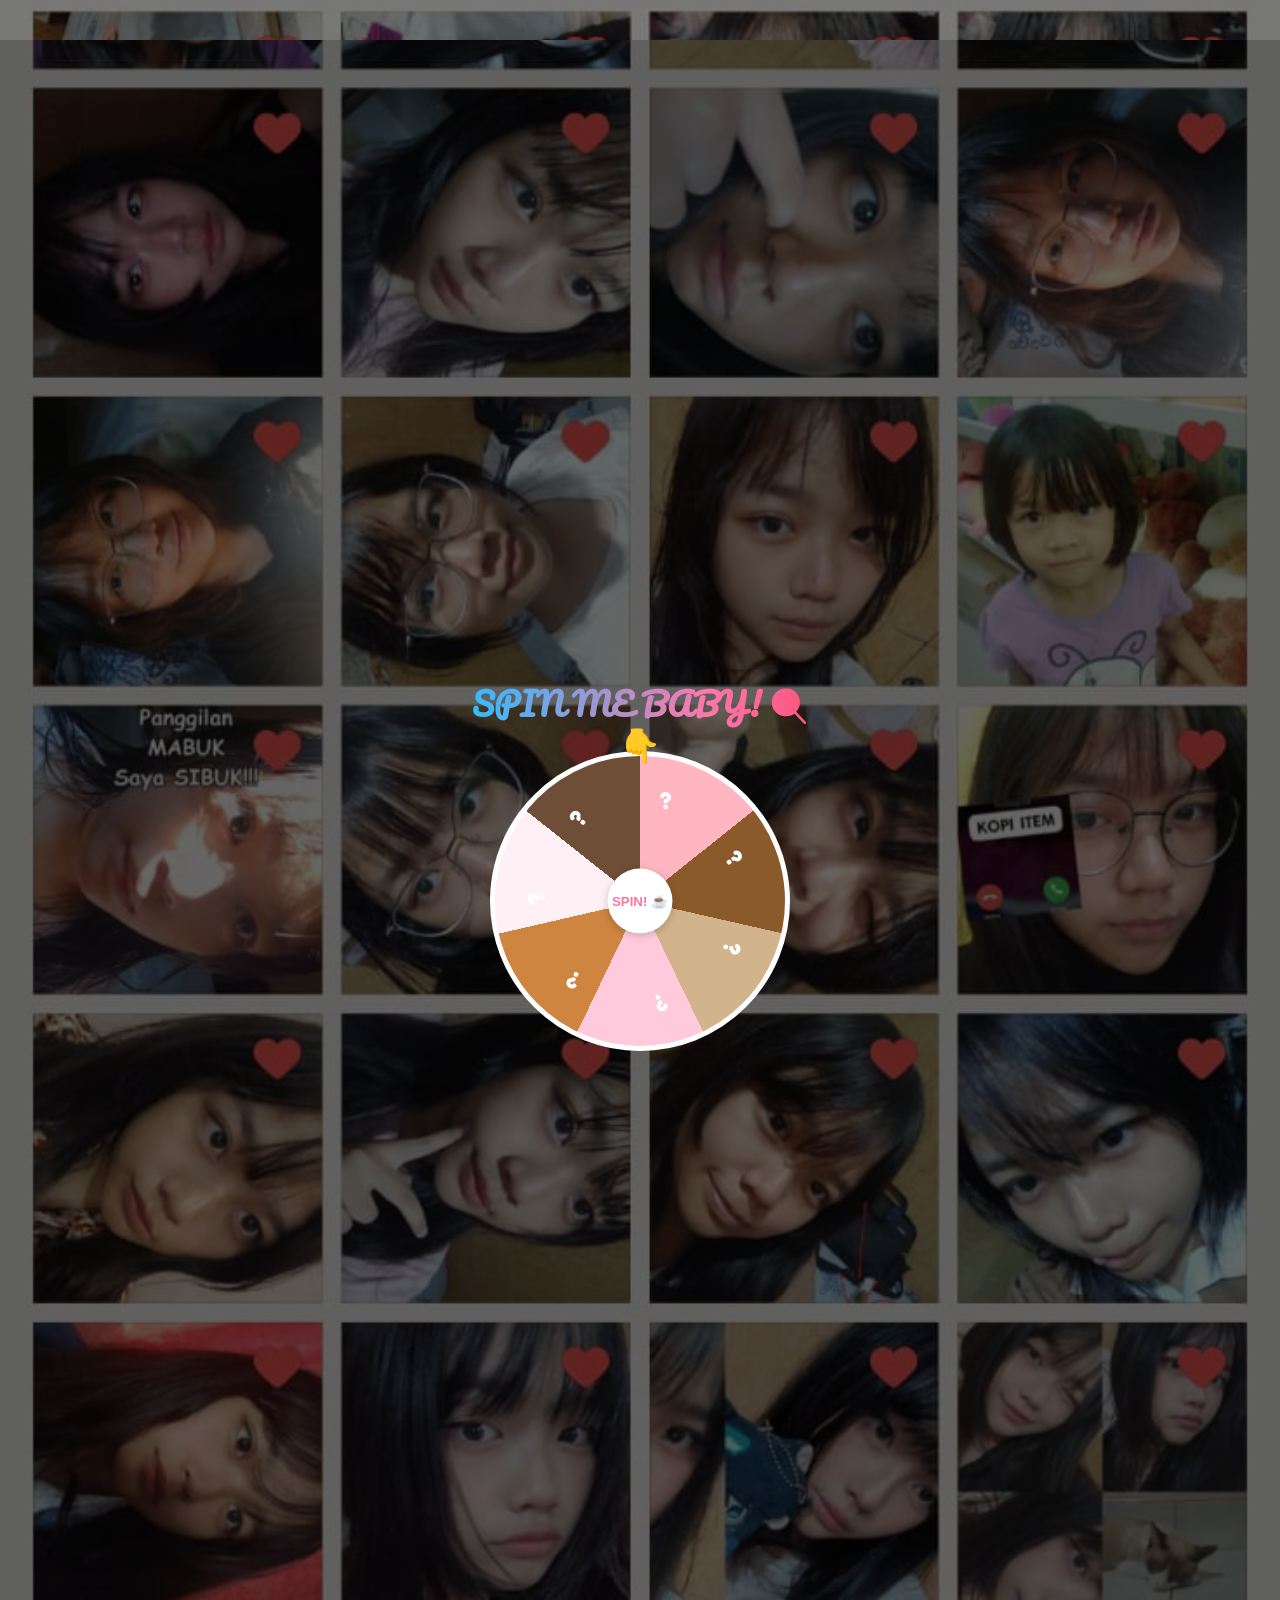
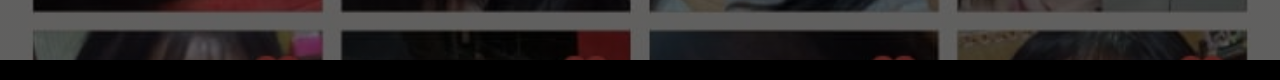
==== commit 6dbd51cb: "Update index.html" ====
--- a/index.html
+++ b/index.html
@@ -49,7 +49,7 @@
     </section>
 
     <section id="page3" class="section-page">
-        <h1 class="spin-title txt-shimmer">SPIN ME BABY! 🍭</h1>
+        <h1 class="spin-title txt-shimmer">SPIN ME BABY! <span class="plain-emoji">🍭</h1>
         <div class="wheel-box" id="wheel-container">
             <div class="wheel-pointer">👇</div>
             <div id="wheel" class="wheel-canvas">
--- a/style.css
+++ b/style.css
@@ -21,9 +21,8 @@
 .pop-center.show { transform: translate(-40px, -210px) scale(1) rotate(0deg); }
 .pop-right.show { transform: translate(60px, -180px) scale(1) rotate(10deg); }
 
-/* PAGE 2 - Penyesuaian agar tidak terpotong */
+/* PAGE 2 */
 .love-container { position: relative; width: 100%; height: 100%; display: flex; justify-content: center; align-items: center; }
-
 .heart-shape-btn { width: 120px; height: 110px; background: #ff3366; border: none; color: white; font-family: 'Pacifico', cursive; font-size: 1.1rem; cursor: pointer; clip-path: url(#heart-clip); z-index: 20; transition: 0.4s; }
 
 .message-center { position: absolute; text-align: center; width: 280px; z-index: 5; opacity: 0; transition: 1s; pointer-events: none; }
@@ -31,7 +30,6 @@
 .msg-title { font-family: 'Pacifico', cursive; color: #ffcbdc; font-size: 2rem; margin: 0; }
 .msg-subtitle { font-size: 0.9rem; margin: 10px 0; line-height: 1.4; }
 
-/* Formasi Foto (Disesuaikan skalanya agar masuk frame 100vh) */
 .heart-photo { position: absolute; width: 140px; height: 140px; object-fit: cover; clip-path: url(#heart-clip); left: 50%; top: 50%; transform: translate(-50%, -50%) scale(0); opacity: 0; transition: 1.2s cubic-bezier(0.175, 0.885, 0.32, 1.275); }
 .show-form .heart-photo { opacity: 1; }
 .show-form .pos-top-left { transform: translate(-150px, -200px) scale(1); }
@@ -40,14 +38,36 @@
 .show-form .pos-mid-right { transform: translate(80px, -40px) scale(1); }
 .show-form .pos-bottom { transform: translate(-70px, 120px) scale(1); }
 
-/* PAGE 3: PERBAIKAN POROS DAN POINTER RODA PUTAR */
-.spin-title { 
-    font-family: 'Pacifico', cursive; 
-    font-size: 2rem; 
-    margin-bottom: 20px; 
-    text-align: center; 
+/* PAGE 3 BASE STRUCTURE */
+.spin-title { font-family: 'Pacifico', cursive; font-size: 2rem; margin-bottom: 20px; text-align: center; }
+.wheel-canvas { width: 100%; height: 100%; border-radius: 50%; border: 5px solid #fff; position: relative; overflow: hidden; box-sizing: border-box; background: conic-gradient(#ffb6c1 0 51.4deg, #8b5a2b 51.4deg 102.8deg, #d2b48c 102.8deg 154.2deg, #ffcbdc 154.2deg 205.6deg, #cd853f 205.6deg 257deg, #fff0f5 257deg 308.4deg, #6f4e37 308.4deg 360deg); transition: transform 4.5s cubic-bezier(0.15, 0, 0.15, 1); }
+.segment { position: absolute; width: 50%; height: 50%; top: 0; left: 50%; transform-origin: 0% 100%; transform: rotate(calc(var(--sec) * 51.43deg)); }
+.segment span { position: absolute; left: 20px; top: 30px; font-size: 1.5rem; font-weight: bold; color: #fff; }
+.wheel-pointer { position: absolute; top: -25px; left: 50%; transform: translateX(-50%); font-size: 2rem; z-index: 40; }
+
+.particle { position: absolute; animation: explode 1s forwards; pointer-events: none; }
+@keyframes explode { 100% { transform: translate(var(--tx), var(--ty)) scale(0); opacity: 0; } }
+@keyframes fadeIn { from { opacity: 0; transform: translateY(20px); } to { opacity: 1; transform: translateY(0); } }
+
+/* ==========================================================================
+   EFEK 1: TEKS GRADASI BIRU->PINK->MERAH + KILAU MENGKILAP
+   ========================================================================== */
+.txt-shimmer {
+    background: linear-gradient(to right, #3bf 0%, #f7a 35%, #f35 65%, #fff 80%, #3bf 100%);
+    background-size: 200% auto;
+    -webkit-background-clip: text;
+    -webkit-text-fill-color: transparent;
+    animation: shimmerEffect 3s linear infinite;
 }
 
+@keyframes shimmerEffect {
+    0% { background-position: 0% center; }
+    100% { background-position: 200% center; }
+}
+
+/* ==========================================================================
+   EFEK 2: SEGMEN WIDGET POP-OUT & GLOW SUMBU (FASE SPINNING)
+   ========================================================================== */
 .wheel-box { 
     position: relative; 
     width: 300px; 
@@ -55,60 +75,61 @@
     display: flex;
     justify-content: center;
     align-items: center;
+    transition: transform 0.5s cubic-bezier(0.175, 0.885, 0.32, 1.275), box-shadow 0.5s ease;
+    border-radius: 50%;
 }
 
-.wheel-canvas { 
-    width: 100%; 
-    height: 100%; 
-    border-radius: 50%; 
-    border: 5px solid #fff; 
-    position: relative; 
-    overflow: hidden; 
-    box-sizing: border-box; 
-    background: conic-gradient(#ffb6c1 0 51.4deg, #8b5a2b 51.4deg 102.8deg, #d2b48c 102.8deg 154.2deg, #ffcbdc 154.2deg 205.6deg, #cd853f 205.6deg 257deg, #fff0f5 257deg 308.4deg, #6f4e37 308.4deg 360deg); 
-    transition: transform 4s cubic-bezier(0.15, 0, 0.15, 1); 
+/* Tombol Poros Tengah */
+#spin-btn { position: absolute; top: 50%; left: 50%; transform: translate(-50%, -50%); width: 65px; height: 65px; border-radius: 50%; border: none; background: #fff; color: #ff75a0; font-weight: bold; cursor: pointer; z-index: 30; box-shadow: 0 2px 8px rgba(0,0,0,0.2); margin: 0; padding: 0; }
+
+/* Saat Roda Aktif Berputar (Maju & Berpendar Kiri-Biru, Tengah-Pink, Kanan-Merah) */
+.wheel-box.wheel-pop {
+    transform: scale(1.15);
+    box-shadow: -25px 0 45px rgba(0, 187, 255, 0.5), 
+                 0px 0 45px rgba(255, 117, 160, 0.5), 
+                 25px 0 45px rgba(255, 51, 102, 0.5);
 }
 
-.wheel-pointer {
-    position: absolute;
-    top: -25px;
-    left: 50%;
-    transform: translateX(-50%);
-    font-size: 2rem;
-    z-index: 40;
+/* Detik ke-4: Puncak Kilau Maksimal (Pop!) */
+.wheel-box.glow-peak {
+    box-shadow: -35px 0 70px rgba(0, 187, 255, 0.9), 
+                 0px 0 70px rgba(255, 117, 160, 0.9), 
+                 35px 0 70px rgba(255, 51, 102, 0.9);
 }
 
-#spin-btn { 
-    position: absolute; 
-    top: 50%; 
-    left: 50%; 
-    transform: translate(-50%, -50%); 
-    width: 65px; 
-    height: 65px; 
-    border-radius: 50%; 
-    border: none; 
-    background: #fff; 
-    color: #ff75a0; 
-    font-weight: bold; 
-    cursor: pointer; 
-    z-index: 30; 
-    box-shadow: 0 2px 8px rgba(0,0,0,0.2);
-    margin: 0;
-    padding: 0;
+/* ==========================================================================
+   EFEK 3: LEDAKAN HADIAH & EKOR TRAIL PELANGI
+   ========================================================================== */
+.gift-particle {
+    position: absolute;
+    z-index: 50;
+    font-size: 1.8rem;
+    left: 42%;
+    top: 42%;
+    pointer-events: none;
+    animation: giftMelt 1.2s cubic-bezier(0.1, 0.8, 0.3, 1) forwards;
 }
 
-.particle { position: absolute; animation: explode 1s forwards; pointer-events: none; }
-@keyframes explode { 100% { transform: translate(var(--tx), var(--ty)) scale(0); opacity: 0; } }
-@keyframes fadeIn { from { opacity: 0; transform: translateY(20px); } to { opacity: 1; transform: translateY(0); } }
-
+@keyframes giftMelt {
+    0% { transform: translate(0, 0) scale(0.5); filter: drop-shadow(0 0 0 transparent); }
+    30% { /* Membuat jejak multi-layer shadow pelangi di ekor partikel */
+        filter: drop-shadow(-4px -4px 2px #3bf) 
+                drop-shadow(0px 4px 3px #f7a) 
+                drop-shadow(4px 4px 2px #f35);
+    }
+    100% {
+        transform: translate(var(--gtx), var(--gty)) scale(0);
+        filter: drop-shadow(0 0 10px transparent);
+        opacity: 0;
+    }
+}
 
 /* ==========================================================================
-   KHUSUS TAMPILAN LAPTOP / LAYAR LEBAR (>= 1024px)
-   Halaman dibuat lebih tinggi agar bisa di-scroll lebih jauh ke bawah
+   CONFIG MULTI PLATFORM RESPONSIVE (LAPTOP LEBIH TINGGI)
    ========================================================================== */
 @media (min-width: 1024px) {
     .section-page {
-        height: 180vh; /* Memperlebar halaman ke bawah khusus di laptop */
+        height: 180vh;
         overflow: visible;
     }
 }
